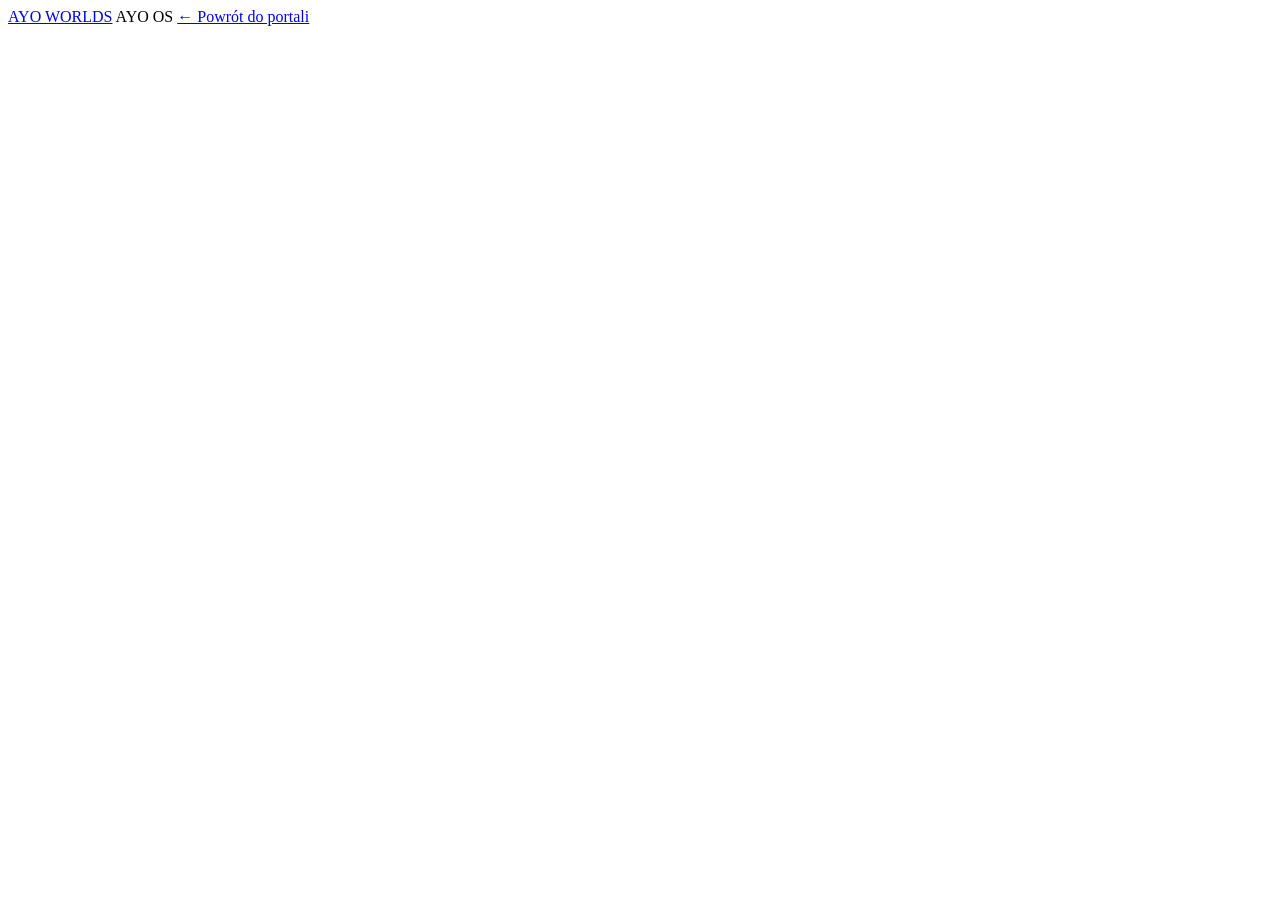
==== ayoos.html @ 92a096bf "Add empty AyoOS portal page" ====
<!DOCTYPE html>
<html lang="pl">
<head>
    <meta charset="UTF-8">
    <meta name="viewport" content="width=device-width, initial-scale=1.0">
    <meta name="description" content="AyoOS — świat systemu operacyjnego Ayo.">
    <meta name="theme-color" content="#000000">
    <title>AyoOS</title>
    <link rel="stylesheet" href="ayoos.css?v=20260824-0032">
</head>
<body>
    <nav class="os-topbar" aria-label="Nawigacja AyoOS">
        <div class="os-topbar-inner">
            <a class="os-brand" href="index.html">AYO WORLDS</a>
            <span class="os-divider" aria-hidden="true"></span>
            <span class="os-world-name">AYO OS</span>
            <a class="os-back" href="index.html">← Powrót do portali</a>
        </div>
    </nav>

    <main class="os-empty" aria-label="AyoOS"></main>
</body>
</html>
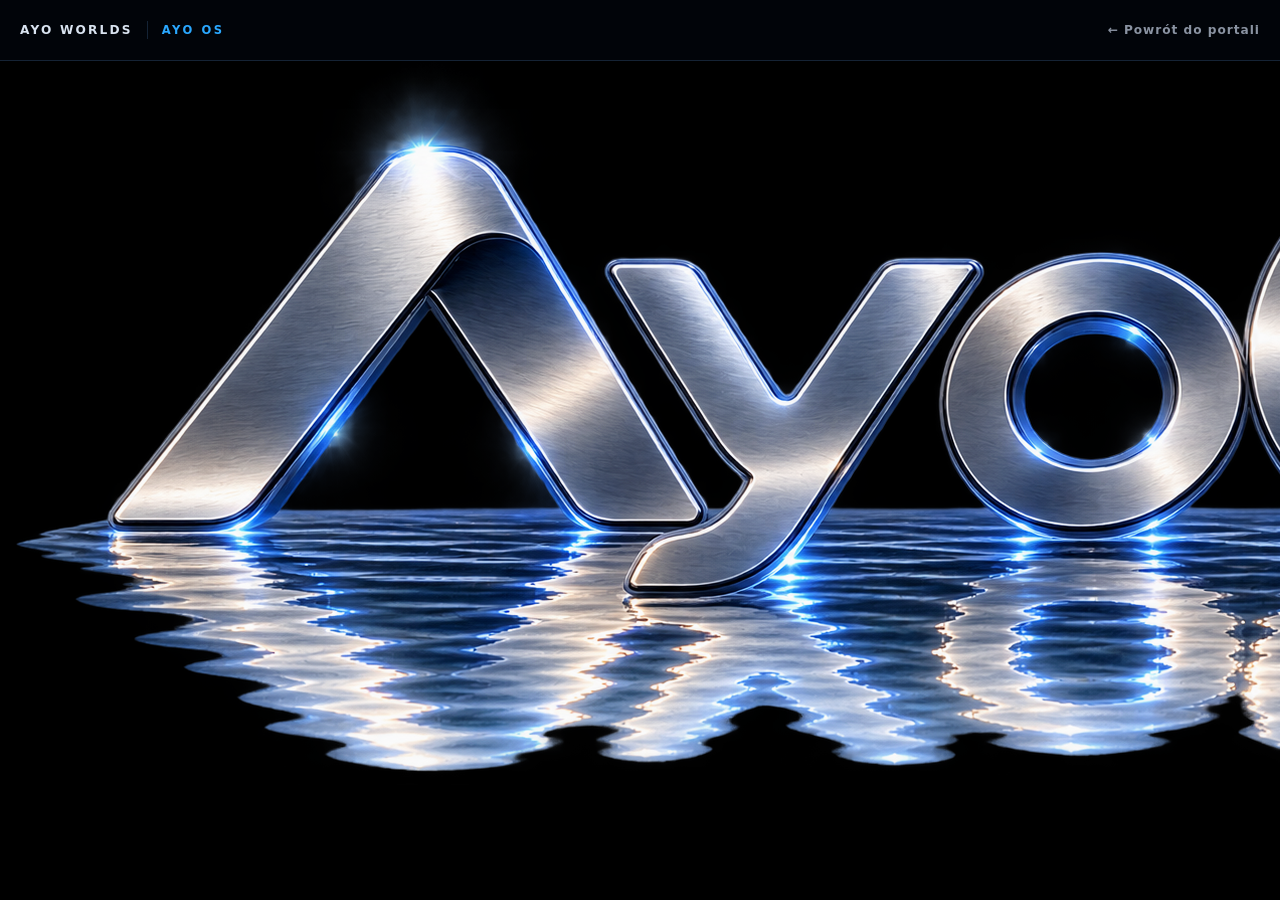
==== commit 0efab67c: "Show AyoOS logo on AyoOS page" ====
--- a/ayoos.html
+++ b/ayoos.html
@@ -6,7 +6,7 @@
     <meta name="description" content="AyoOS — świat systemu operacyjnego Ayo.">
     <meta name="theme-color" content="#000000">
     <title>AyoOS</title>
-    <link rel="stylesheet" href="ayoos.css?v=20260824-0032">
+    <link rel="stylesheet" href="ayoos.css?v=20260824-0134">
 </head>
 <body>
     <nav class="os-topbar" aria-label="Nawigacja AyoOS">
@@ -18,6 +18,8 @@
         </div>
     </nav>
 
-    <main class="os-empty" aria-label="AyoOS"></main>
+    <main class="os-empty" aria-label="AyoOS">
+        <img class="os-logo" src="assets/portals/AyoOSlogos1.png" alt="AyoOS">
+    </main>
 </body>
 </html>
--- a/ayoos.css
+++ b/ayoos.css
@@ -0,0 +1,112 @@
+* {
+    box-sizing: border-box;
+}
+
+:root {
+    color-scheme: dark;
+    --bg: #000;
+    --text: #e9eef7;
+    --muted: #8a93a2;
+    --blue: #2aa8ff;
+    --line: rgba(110, 175, 255, .18);
+}
+
+html,
+body {
+    margin: 0;
+    min-height: 100%;
+    background: var(--bg);
+}
+
+body {
+    min-height: 100vh;
+    overflow: hidden;
+    font-family: Inter, "Segoe UI", system-ui, -apple-system, sans-serif;
+    color: var(--text);
+    background: #000;
+}
+
+.os-topbar {
+    position: relative;
+    z-index: 10;
+    width: 100%;
+    border-bottom: 1px solid var(--line);
+    background: rgba(2, 5, 10, .94);
+    box-shadow: 0 10px 34px rgba(0,0,0,.38);
+    backdrop-filter: blur(16px);
+    -webkit-backdrop-filter: blur(16px);
+}
+
+.os-topbar-inner {
+    width: min(1600px, calc(100% - 40px));
+    min-height: 60px;
+    margin: 0 auto;
+    display: flex;
+    align-items: center;
+    gap: 14px;
+}
+
+.os-brand,
+.os-back {
+    color: #d9e3f0;
+    text-decoration: none;
+    font-size: .76rem;
+    font-weight: 800;
+    letter-spacing: .18em;
+    transition: color .2s ease, text-shadow .2s ease;
+}
+
+.os-brand:hover,
+.os-brand:focus-visible,
+.os-back:hover,
+.os-back:focus-visible {
+    color: #fff;
+    text-shadow: 0 0 14px rgba(42,168,255,.35);
+    outline: none;
+}
+
+.os-divider {
+    width: 1px;
+    height: 18px;
+    background: var(--line);
+}
+
+.os-world-name {
+    color: var(--blue);
+    font-size: .72rem;
+    font-weight: 800;
+    letter-spacing: .22em;
+}
+
+.os-back {
+    margin-left: auto;
+    color: var(--muted);
+    letter-spacing: .08em;
+    font-weight: 700;
+}
+
+.os-empty {
+    min-height: calc(100vh - 61px);
+    background: #000;
+}
+
+@media (max-width: 640px) {
+    .os-topbar-inner {
+        width: min(100% - 24px, 1600px);
+        min-height: 56px;
+    }
+
+    .os-divider,
+    .os-world-name {
+        display: none;
+    }
+
+    .os-brand,
+    .os-back {
+        font-size: .66rem;
+    }
+
+    .os-empty {
+        min-height: calc(100vh - 57px);
+    }
+}
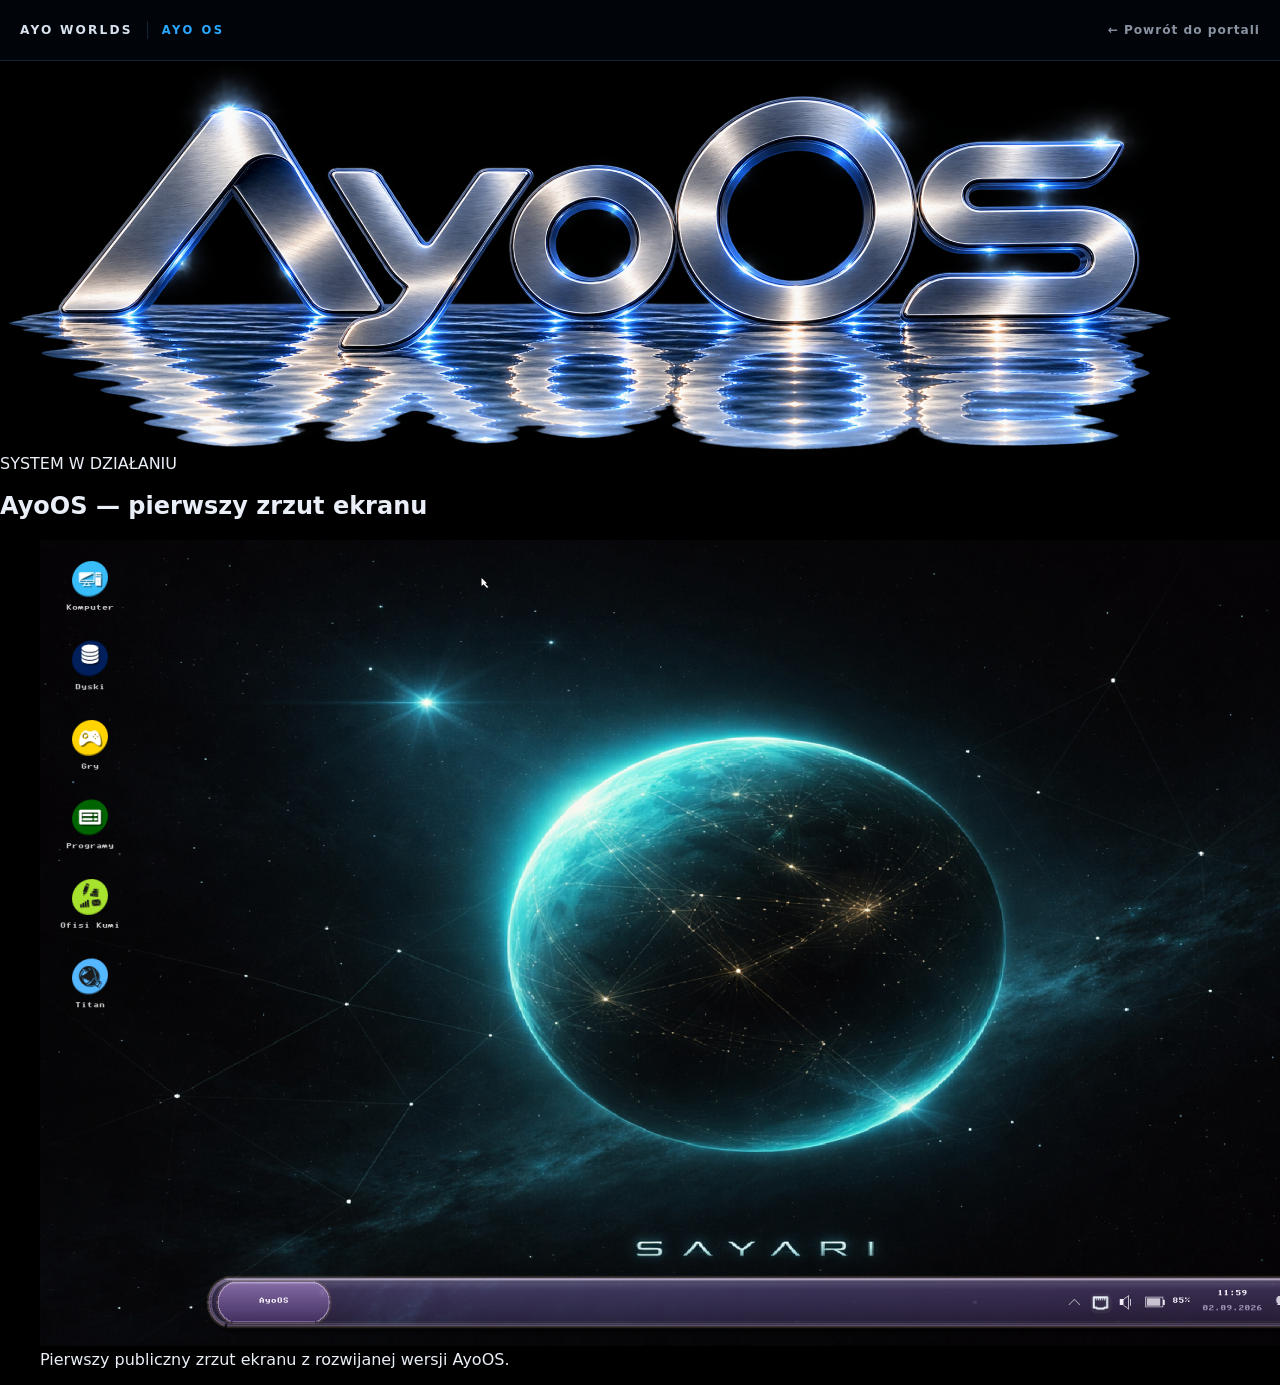
==== commit d180061b: "Add first AyoOS screenshot to Ayo Worlds" ====
--- a/ayoos.html
+++ b/ayoos.html
@@ -6,7 +6,7 @@
     <meta name="description" content="AyoOS — świat systemu operacyjnego Ayo.">
     <meta name="theme-color" content="#000000">
     <title>AyoOS</title>
-    <link rel="stylesheet" href="ayoos.css?v=20260824-0134">
+    <link rel="stylesheet" href="ayoos.css?v=20260902-1202">
 </head>
 <body>
     <nav class="os-topbar" aria-label="Nawigacja AyoOS">
@@ -18,8 +18,28 @@
         </div>
     </nav>
 
-    <main class="os-empty" aria-label="AyoOS">
-        <img class="os-logo" src="assets/portals/AyoOSlogos1.png" alt="AyoOS">
+    <main class="os-page" aria-label="AyoOS">
+        <section class="os-hero" aria-label="Logo AyoOS">
+            <img class="os-logo" src="assets/portals/AyoOSlogos1.png" alt="AyoOS">
+        </section>
+
+        <section class="os-screenshot-section" aria-labelledby="os-screenshot-title">
+            <div class="os-section-heading">
+                <span class="os-section-kicker">SYSTEM W DZIAŁANIU</span>
+                <h1 id="os-screenshot-title">AyoOS — pierwszy zrzut ekranu</h1>
+            </div>
+
+            <figure class="os-screenshot-frame">
+                <img
+                    class="os-screenshot"
+                    src="assets/portals/AyoOS_00.png"
+                    alt="Pierwszy zrzut ekranu systemu AyoOS"
+                    loading="lazy"
+                    decoding="async"
+                >
+                <figcaption>Pierwszy publiczny zrzut ekranu z rozwijanej wersji AyoOS.</figcaption>
+            </figure>
+        </section>
     </main>
 </body>
 </html>
--- a/ayoos.css
+++ b/ayoos.css
@@ -87,7 +87,19 @@
 
 .os-empty {
     min-height: calc(100vh - 61px);
+    padding: 4vh 4vw;
+    display: flex;
+    align-items: center;
+    justify-content: center;
     background: #000;
+}
+
+.os-logo {
+    display: block;
+    width: min(1320px, 92vw);
+    max-height: calc(100vh - 120px);
+    object-fit: contain;
+    object-position: center;
 }
 
 @media (max-width: 640px) {
@@ -108,5 +120,11 @@
 
     .os-empty {
         min-height: calc(100vh - 57px);
+        padding: 24px 14px;
+    }
+
+    .os-logo {
+        width: 96vw;
+        max-height: calc(100vh - 110px);
     }
 }
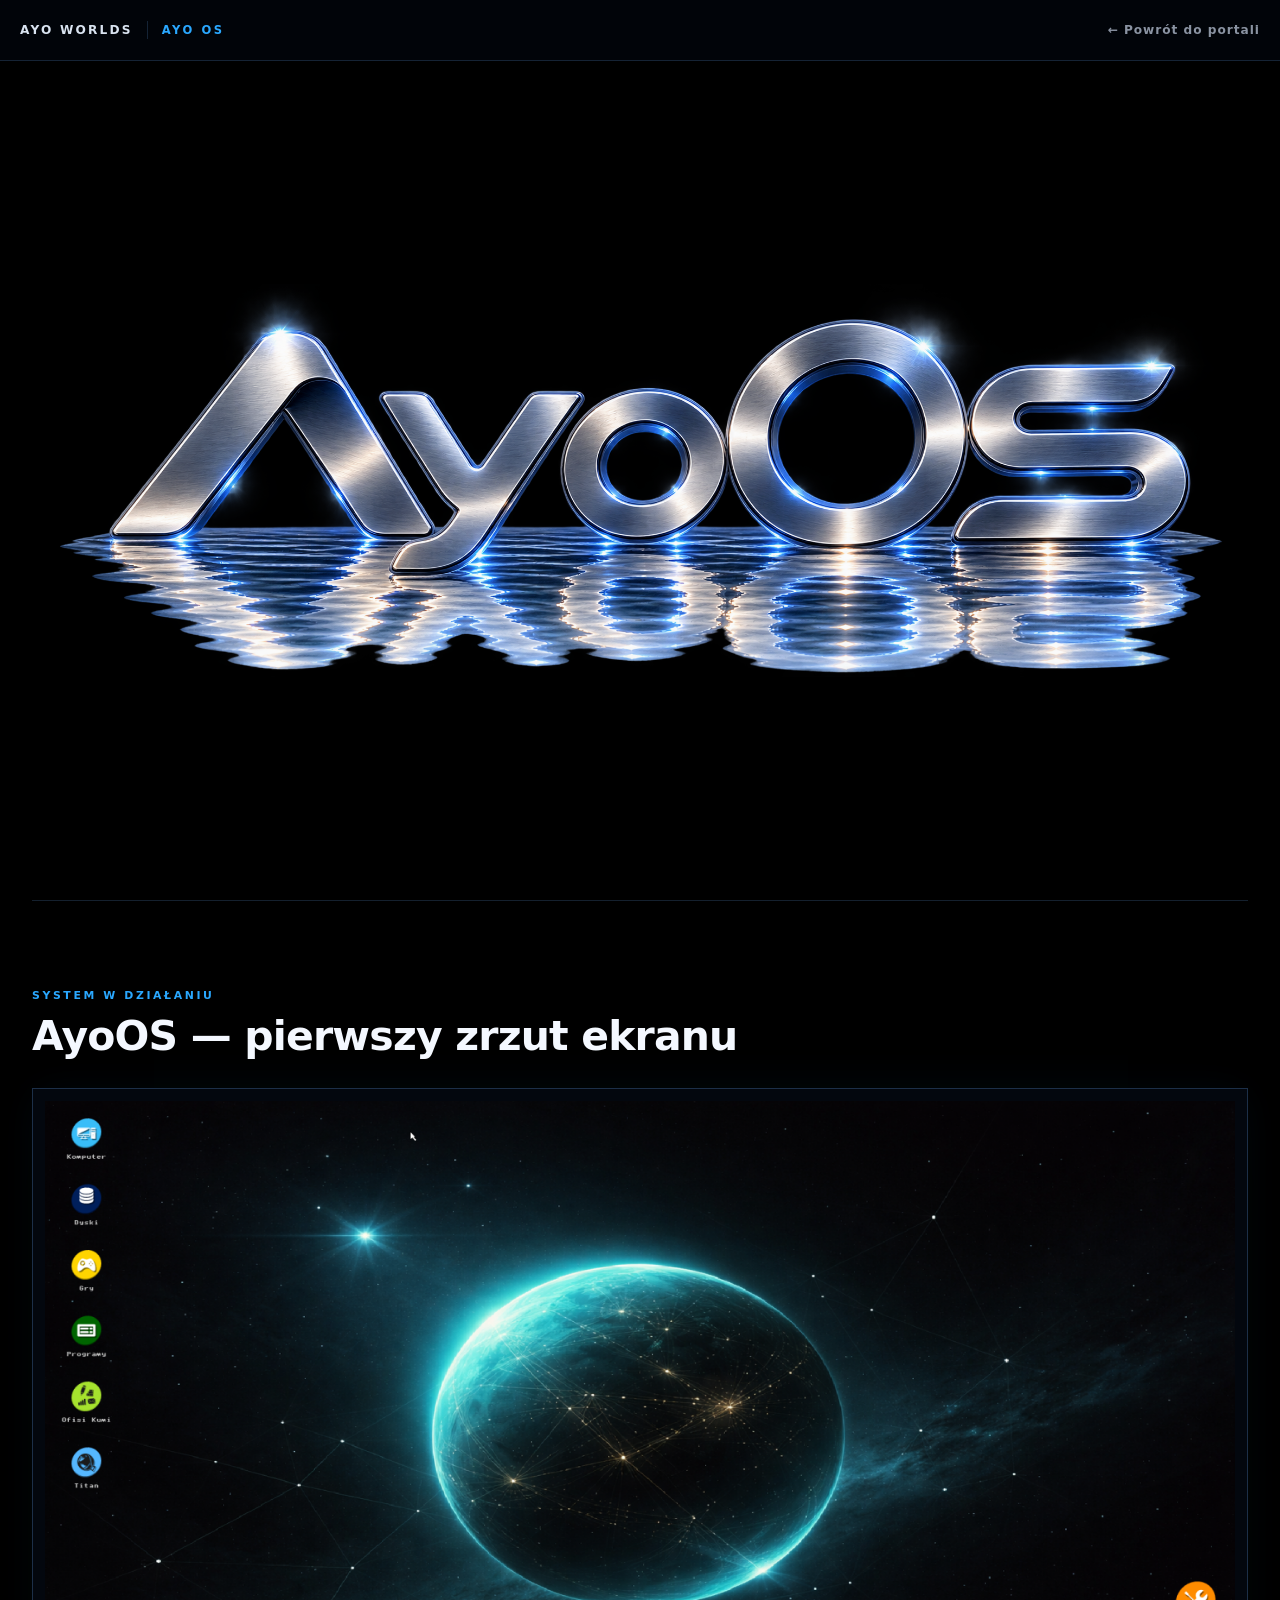
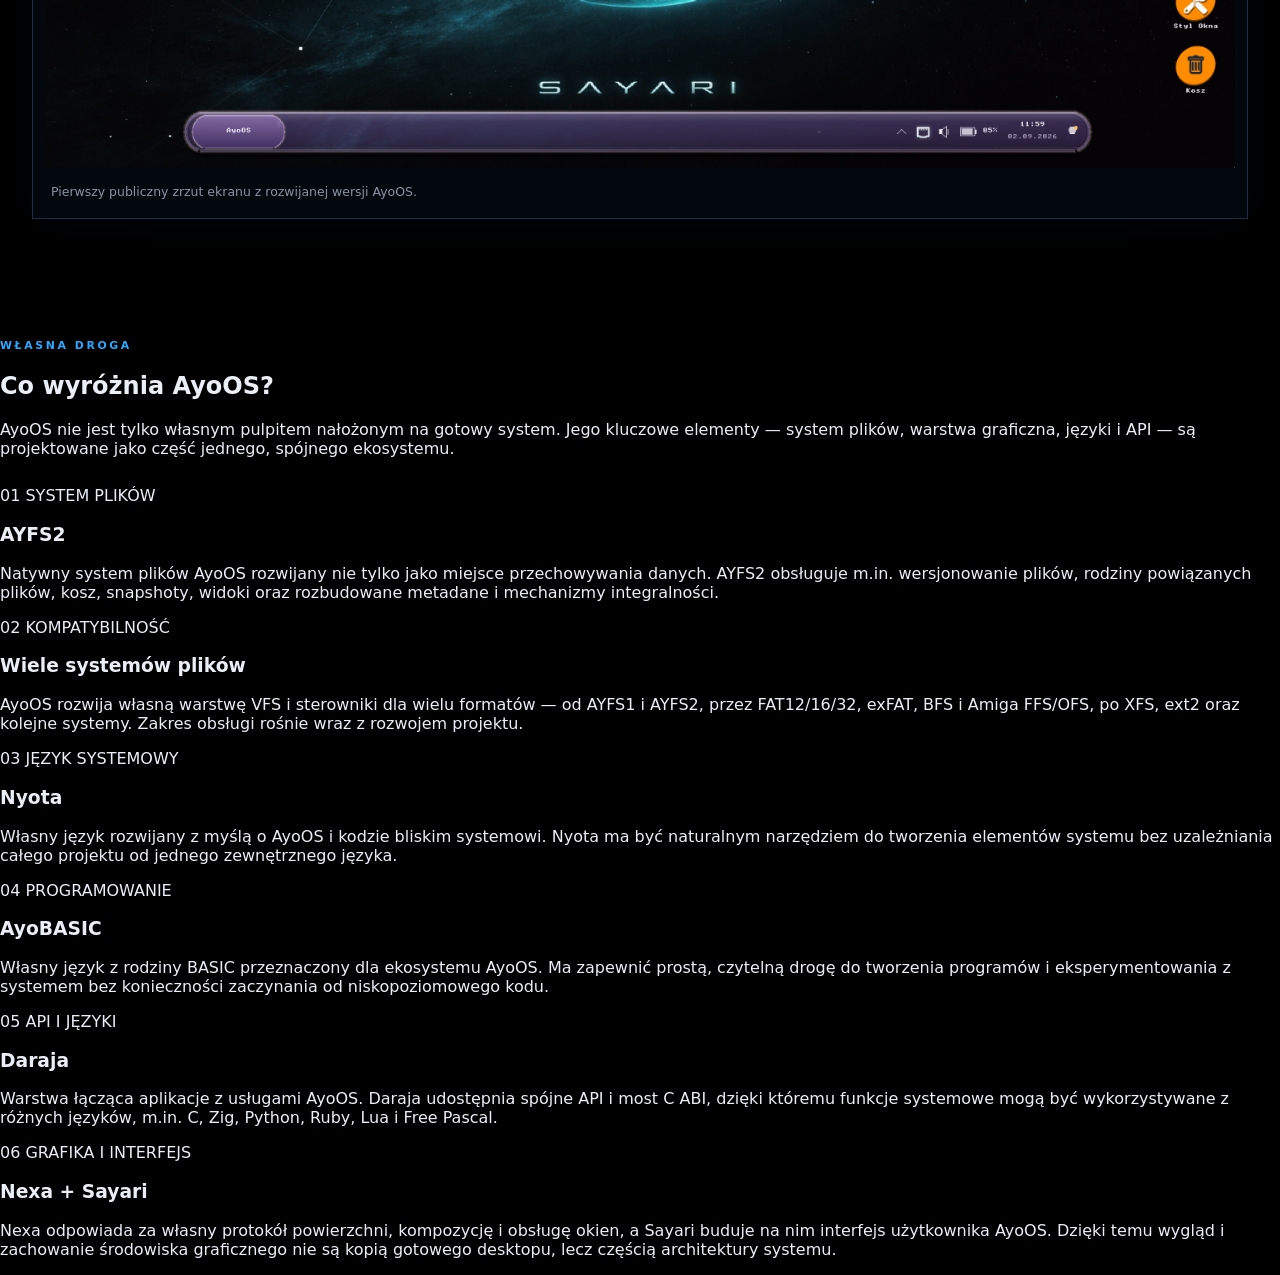
==== commit 4998ddb1: "Add what makes AyoOS unique section" ====
--- a/ayoos.html
+++ b/ayoos.html
@@ -6,7 +6,7 @@
     <meta name="description" content="AyoOS — świat systemu operacyjnego Ayo.">
     <meta name="theme-color" content="#000000">
     <title>AyoOS</title>
-    <link rel="stylesheet" href="ayoos.css?v=20260902-1202">
+    <link rel="stylesheet" href="ayoos.css?v=20260902-1215">
 </head>
 <body>
     <nav class="os-topbar" aria-label="Nawigacja AyoOS">
@@ -40,6 +40,86 @@
                 <figcaption>Pierwszy publiczny zrzut ekranu z rozwijanej wersji AyoOS.</figcaption>
             </figure>
         </section>
+
+        <section class="os-identity-section" aria-labelledby="os-identity-title">
+            <div class="os-section-heading os-identity-heading">
+                <span class="os-section-kicker">WŁASNA DROGA</span>
+                <h2 id="os-identity-title">Co wyróżnia AyoOS?</h2>
+                <p>
+                    AyoOS nie jest tylko własnym pulpitem nałożonym na gotowy system. Jego kluczowe elementy —
+                    system plików, warstwa graficzna, języki i API — są projektowane jako część jednego,
+                    spójnego ekosystemu.
+                </p>
+            </div>
+
+            <div class="os-feature-grid">
+                <article class="os-feature-card os-feature-card-wide">
+                    <span class="os-feature-index">01</span>
+                    <span class="os-feature-tag">SYSTEM PLIKÓW</span>
+                    <h3>AYFS2</h3>
+                    <p>
+                        Natywny system plików AyoOS rozwijany nie tylko jako miejsce przechowywania danych.
+                        AYFS2 obsługuje m.in. wersjonowanie plików, rodziny powiązanych plików, kosz,
+                        snapshoty, widoki oraz rozbudowane metadane i mechanizmy integralności.
+                    </p>
+                </article>
+
+                <article class="os-feature-card">
+                    <span class="os-feature-index">02</span>
+                    <span class="os-feature-tag">KOMPATYBILNOŚĆ</span>
+                    <h3>Wiele systemów plików</h3>
+                    <p>
+                        AyoOS rozwija własną warstwę VFS i sterowniki dla wielu formatów — od AYFS1 i AYFS2,
+                        przez FAT12/16/32, exFAT, BFS i Amiga FFS/OFS, po XFS, ext2 oraz kolejne systemy.
+                        Zakres obsługi rośnie wraz z rozwojem projektu.
+                    </p>
+                </article>
+
+                <article class="os-feature-card">
+                    <span class="os-feature-index">03</span>
+                    <span class="os-feature-tag">JĘZYK SYSTEMOWY</span>
+                    <h3>Nyota</h3>
+                    <p>
+                        Własny język rozwijany z myślą o AyoOS i kodzie bliskim systemowi. Nyota ma być
+                        naturalnym narzędziem do tworzenia elementów systemu bez uzależniania całego projektu
+                        od jednego zewnętrznego języka.
+                    </p>
+                </article>
+
+                <article class="os-feature-card">
+                    <span class="os-feature-index">04</span>
+                    <span class="os-feature-tag">PROGRAMOWANIE</span>
+                    <h3>AyoBASIC</h3>
+                    <p>
+                        Własny język z rodziny BASIC przeznaczony dla ekosystemu AyoOS. Ma zapewnić prostą,
+                        czytelną drogę do tworzenia programów i eksperymentowania z systemem bez konieczności
+                        zaczynania od niskopoziomowego kodu.
+                    </p>
+                </article>
+
+                <article class="os-feature-card">
+                    <span class="os-feature-index">05</span>
+                    <span class="os-feature-tag">API I JĘZYKI</span>
+                    <h3>Daraja</h3>
+                    <p>
+                        Warstwa łącząca aplikacje z usługami AyoOS. Daraja udostępnia spójne API i most C ABI,
+                        dzięki któremu funkcje systemowe mogą być wykorzystywane z różnych języków, m.in. C,
+                        Zig, Python, Ruby, Lua i Free Pascal.
+                    </p>
+                </article>
+
+                <article class="os-feature-card os-feature-card-wide">
+                    <span class="os-feature-index">06</span>
+                    <span class="os-feature-tag">GRAFIKA I INTERFEJS</span>
+                    <h3>Nexa + Sayari</h3>
+                    <p>
+                        Nexa odpowiada za własny protokół powierzchni, kompozycję i obsługę okien, a Sayari
+                        buduje na nim interfejs użytkownika AyoOS. Dzięki temu wygląd i zachowanie środowiska
+                        graficznego nie są kopią gotowego desktopu, lecz częścią architektury systemu.
+                    </p>
+                </article>
+            </div>
+        </section>
     </main>
 </body>
 </html>
--- a/ayoos.css
+++ b/ayoos.css
@@ -18,16 +18,21 @@
     background: var(--bg);
 }
 
+html {
+    scroll-behavior: smooth;
+}
+
 body {
     min-height: 100vh;
-    overflow: hidden;
+    overflow-x: hidden;
     font-family: Inter, "Segoe UI", system-ui, -apple-system, sans-serif;
     color: var(--text);
     background: #000;
 }
 
 .os-topbar {
-    position: relative;
+    position: sticky;
+    top: 0;
     z-index: 10;
     width: 100%;
     border-bottom: 1px solid var(--line);
@@ -85,13 +90,16 @@
     font-weight: 700;
 }
 
-.os-empty {
+.os-page {
+    background: #000;
+}
+
+.os-hero {
     min-height: calc(100vh - 61px);
     padding: 4vh 4vw;
     display: flex;
     align-items: center;
     justify-content: center;
-    background: #000;
 }
 
 .os-logo {
@@ -102,6 +110,56 @@
     object-position: center;
 }
 
+.os-screenshot-section {
+    width: min(1600px, calc(100% - 64px));
+    margin: 0 auto;
+    padding: 88px 0 120px;
+    border-top: 1px solid var(--line);
+}
+
+.os-section-heading {
+    margin-bottom: 28px;
+}
+
+.os-section-kicker {
+    display: block;
+    margin-bottom: 10px;
+    color: var(--blue);
+    font-size: .68rem;
+    font-weight: 800;
+    letter-spacing: .24em;
+}
+
+.os-section-heading h1 {
+    margin: 0;
+    color: #f4f8ff;
+    font-size: clamp(1.65rem, 3.2vw, 3rem);
+    font-weight: 700;
+    letter-spacing: -.02em;
+}
+
+.os-screenshot-frame {
+    margin: 0;
+    padding: 12px;
+    border: 1px solid rgba(110, 175, 255, .24);
+    background: rgba(4, 9, 16, .88);
+    box-shadow: 0 28px 80px rgba(0, 0, 0, .48), 0 0 44px rgba(42, 168, 255, .05);
+}
+
+.os-screenshot {
+    display: block;
+    width: 100%;
+    height: auto;
+    background: #05070a;
+}
+
+.os-screenshot-frame figcaption {
+    padding: 14px 6px 4px;
+    color: var(--muted);
+    font-size: .78rem;
+    line-height: 1.6;
+}
+
 @media (max-width: 640px) {
     .os-topbar-inner {
         width: min(100% - 24px, 1600px);
@@ -118,7 +176,7 @@
         font-size: .66rem;
     }
 
-    .os-empty {
+    .os-hero {
         min-height: calc(100vh - 57px);
         padding: 24px 14px;
     }
@@ -127,4 +185,17 @@
         width: 96vw;
         max-height: calc(100vh - 110px);
     }
-}
+
+    .os-screenshot-section {
+        width: min(100% - 28px, 1600px);
+        padding: 56px 0 72px;
+    }
+
+    .os-section-heading {
+        text-align: center;
+    }
+
+    .os-screenshot-frame {
+        padding: 7px;
+    }
+}
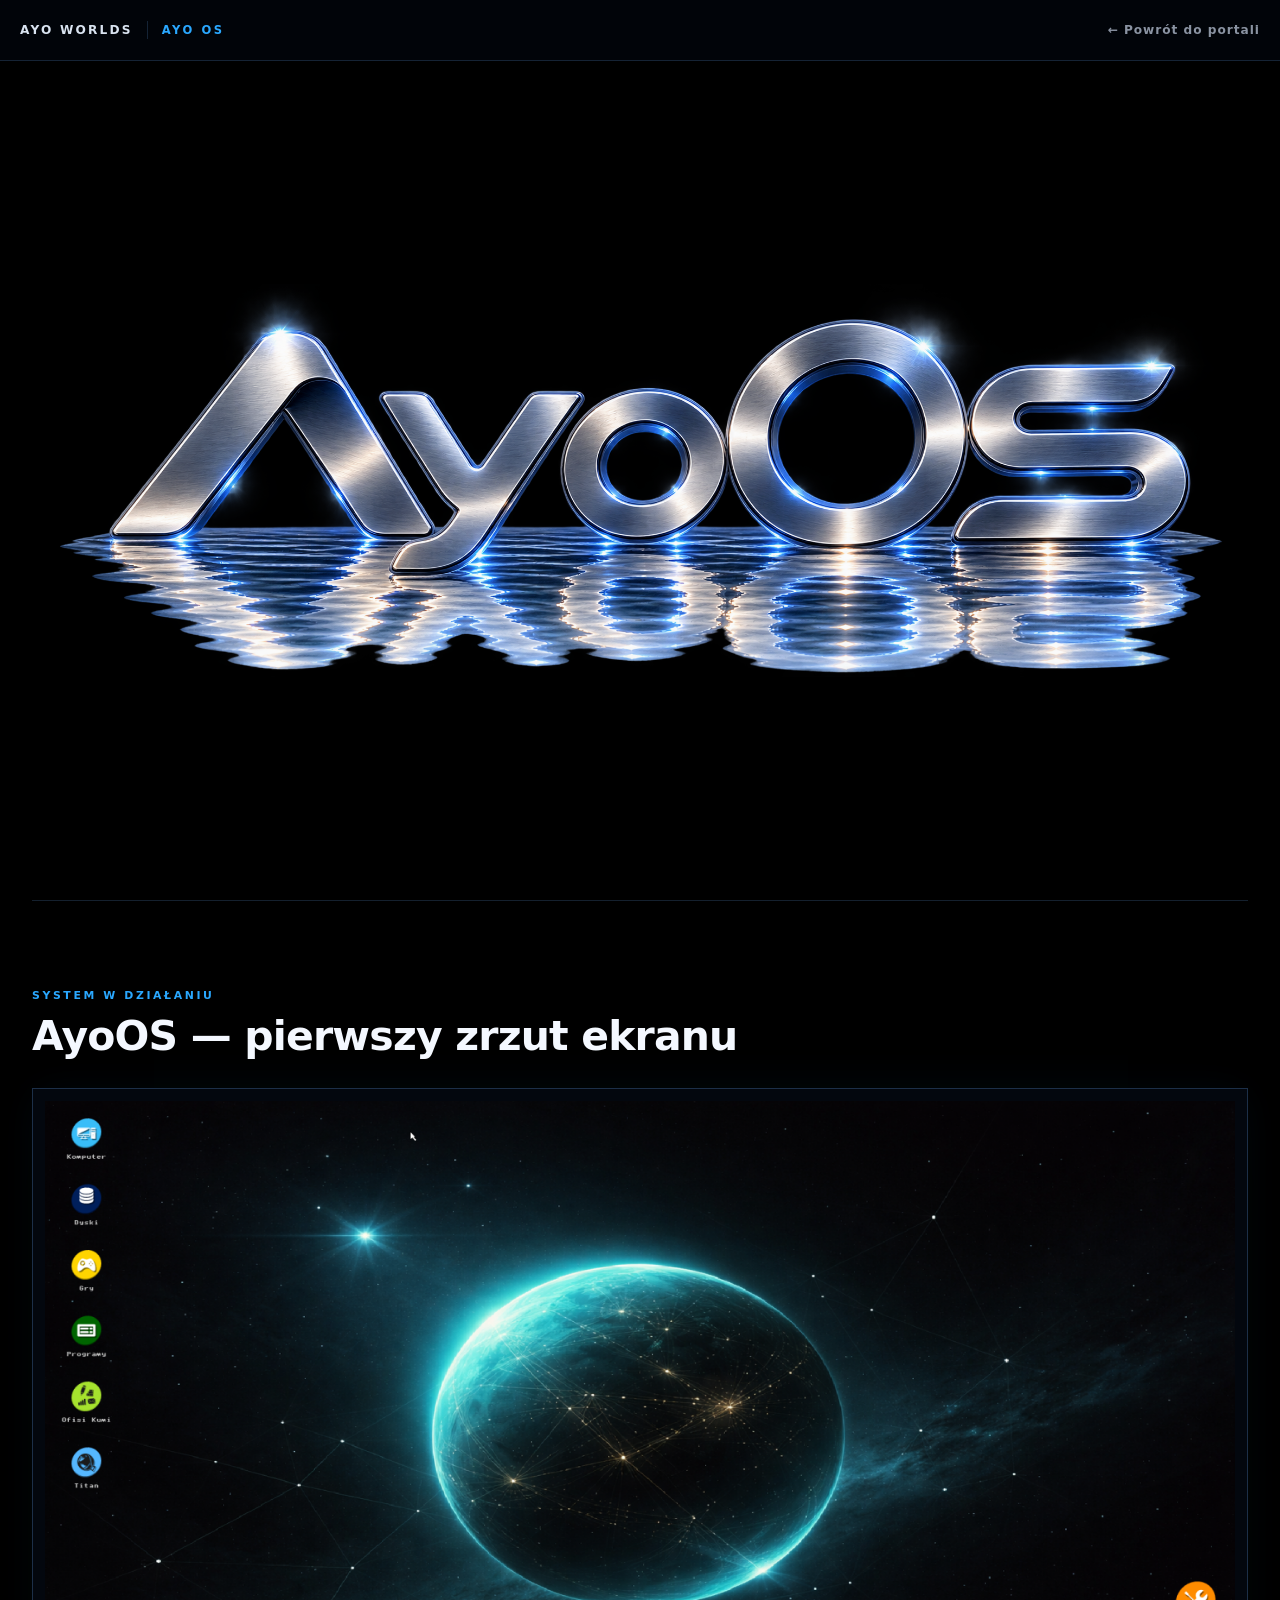
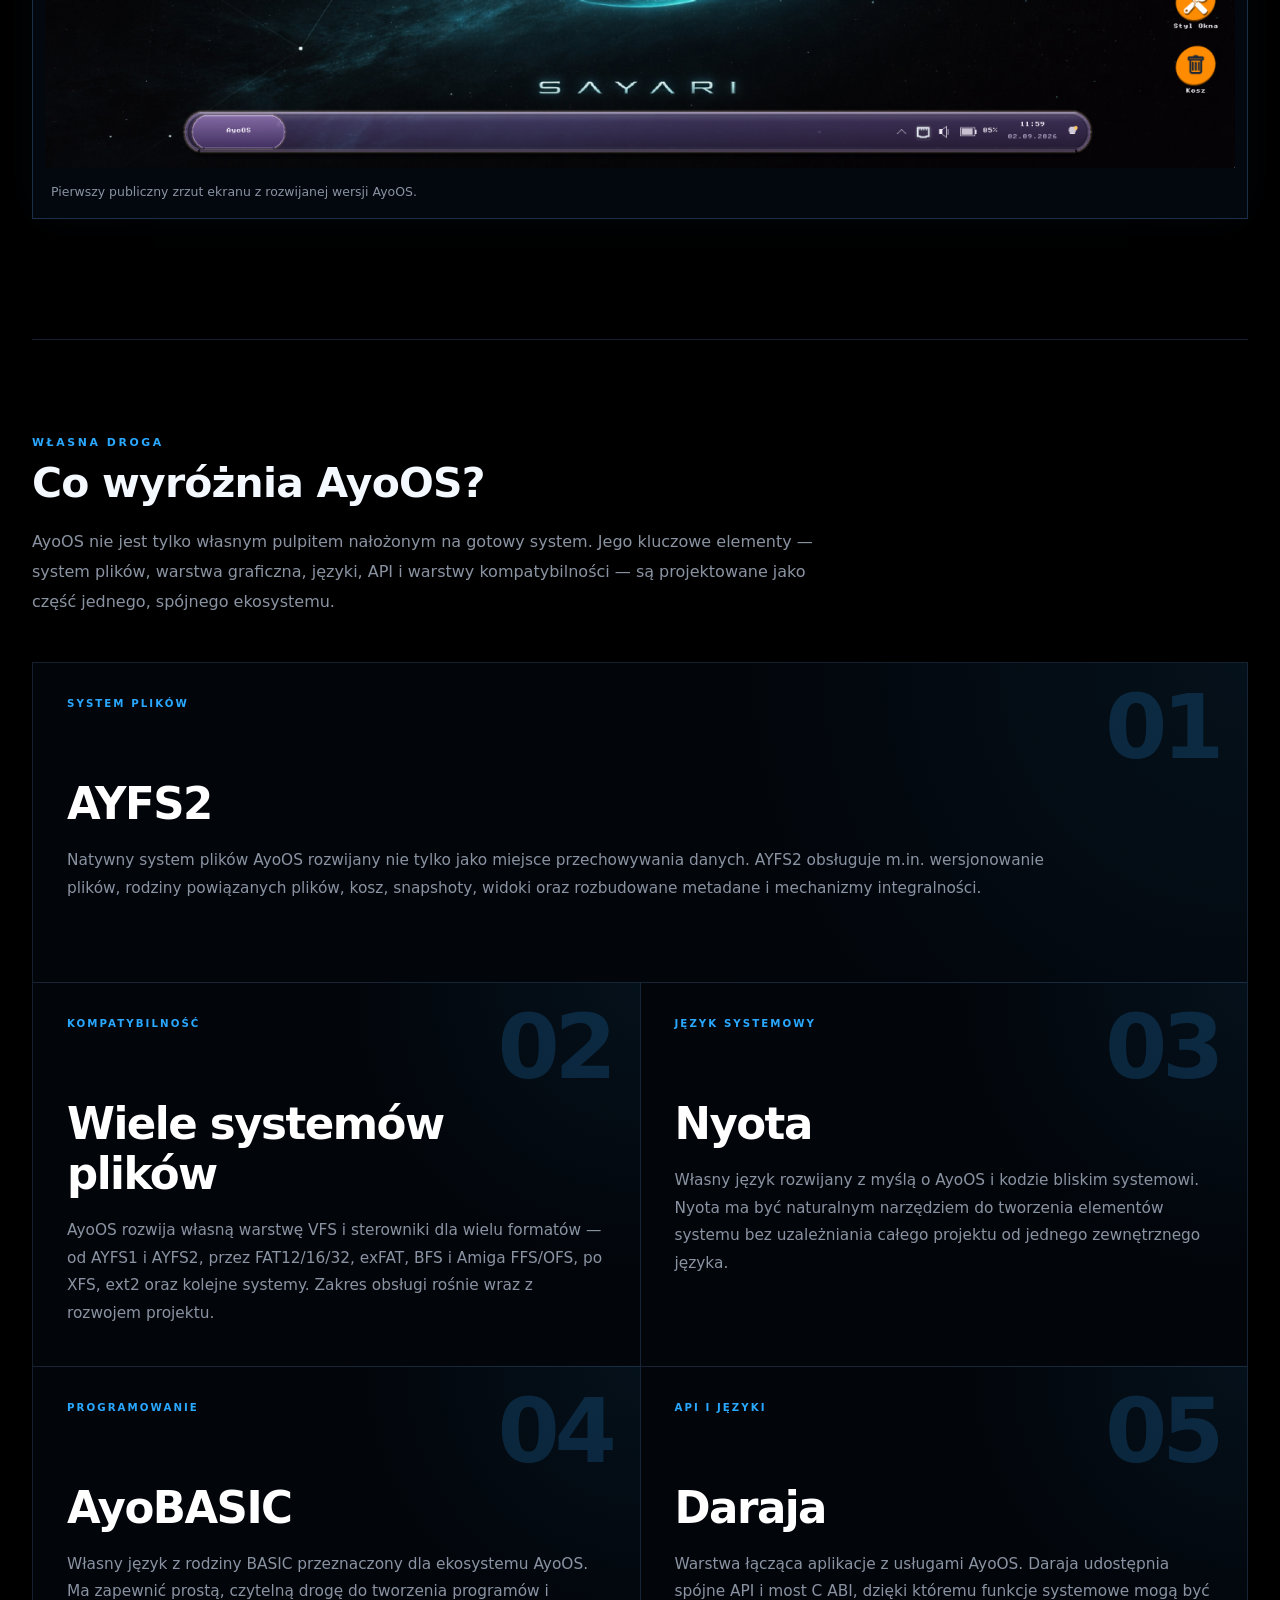
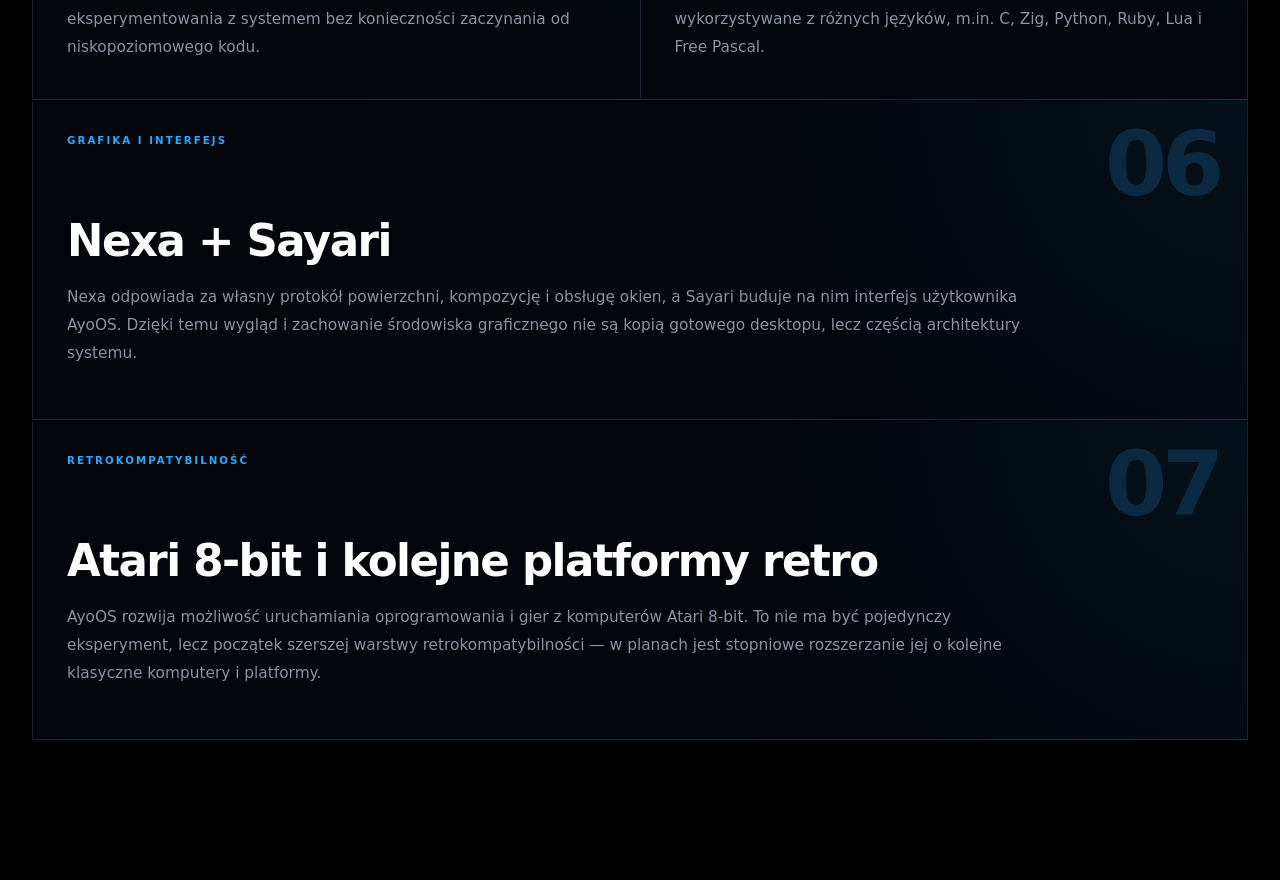
==== commit a1e551b1: "Add Atari and retro compatibility to AyoOS features" ====
--- a/ayoos.html
+++ b/ayoos.html
@@ -6,7 +6,7 @@
     <meta name="description" content="AyoOS — świat systemu operacyjnego Ayo.">
     <meta name="theme-color" content="#000000">
     <title>AyoOS</title>
-    <link rel="stylesheet" href="ayoos.css?v=20260902-1215">
+    <link rel="stylesheet" href="ayoos.css?v=20260902-1222">
 </head>
 <body>
     <nav class="os-topbar" aria-label="Nawigacja AyoOS">
@@ -47,8 +47,8 @@
                 <h2 id="os-identity-title">Co wyróżnia AyoOS?</h2>
                 <p>
                     AyoOS nie jest tylko własnym pulpitem nałożonym na gotowy system. Jego kluczowe elementy —
-                    system plików, warstwa graficzna, języki i API — są projektowane jako część jednego,
-                    spójnego ekosystemu.
+                    system plików, warstwa graficzna, języki, API i warstwy kompatybilności — są projektowane
+                    jako część jednego, spójnego ekosystemu.
                 </p>
             </div>
 
@@ -118,6 +118,17 @@
                         graficznego nie są kopią gotowego desktopu, lecz częścią architektury systemu.
                     </p>
                 </article>
+
+                <article class="os-feature-card os-feature-card-wide">
+                    <span class="os-feature-index">07</span>
+                    <span class="os-feature-tag">RETROKOMPATYBILNOŚĆ</span>
+                    <h3>Atari 8-bit i kolejne platformy retro</h3>
+                    <p>
+                        AyoOS rozwija możliwość uruchamiania oprogramowania i gier z komputerów Atari 8-bit.
+                        To nie ma być pojedynczy eksperyment, lecz początek szerszej warstwy retrokompatybilności —
+                        w planach jest stopniowe rozszerzanie jej o kolejne klasyczne komputery i platformy.
+                    </p>
+                </article>
             </div>
         </section>
     </main>
--- a/ayoos.css
+++ b/ayoos.css
@@ -110,11 +110,15 @@
     object-position: center;
 }
 
-.os-screenshot-section {
+.os-screenshot-section,
+.os-identity-section {
     width: min(1600px, calc(100% - 64px));
     margin: 0 auto;
+    border-top: 1px solid var(--line);
+}
+
+.os-screenshot-section {
     padding: 88px 0 120px;
-    border-top: 1px solid var(--line);
 }
 
 .os-section-heading {
@@ -130,7 +134,8 @@
     letter-spacing: .24em;
 }
 
-.os-section-heading h1 {
+.os-section-heading h1,
+.os-section-heading h2 {
     margin: 0;
     color: #f4f8ff;
     font-size: clamp(1.65rem, 3.2vw, 3rem);
@@ -160,7 +165,93 @@
     line-height: 1.6;
 }
 
-@media (max-width: 640px) {
+.os-identity-section {
+    padding: 96px 0 140px;
+}
+
+.os-identity-heading {
+    max-width: 900px;
+    margin-bottom: 46px;
+}
+
+.os-identity-heading p {
+    max-width: 820px;
+    margin: 20px 0 0;
+    color: var(--muted);
+    font-size: 1rem;
+    line-height: 1.85;
+}
+
+.os-feature-grid {
+    display: grid;
+    grid-template-columns: repeat(2, minmax(0, 1fr));
+    border-top: 1px solid var(--line);
+    border-left: 1px solid var(--line);
+}
+
+.os-feature-card {
+    position: relative;
+    min-height: 320px;
+    padding: 34px 34px 38px;
+    overflow: hidden;
+    border-right: 1px solid var(--line);
+    border-bottom: 1px solid var(--line);
+    background:
+        radial-gradient(circle at 100% 0%, rgba(42,168,255,.07), transparent 42%),
+        rgba(3, 7, 13, .78);
+}
+
+.os-feature-card-wide {
+    grid-column: span 2;
+}
+
+.os-feature-index {
+    position: absolute;
+    top: 24px;
+    right: 28px;
+    color: rgba(42,168,255,.18);
+    font-size: clamp(3.6rem, 7vw, 6rem);
+    font-weight: 800;
+    line-height: .9;
+    letter-spacing: -.06em;
+    pointer-events: none;
+}
+
+.os-feature-tag {
+    position: relative;
+    z-index: 1;
+    display: block;
+    color: var(--blue);
+    font-size: .64rem;
+    font-weight: 800;
+    letter-spacing: .2em;
+}
+
+.os-feature-card h3 {
+    position: relative;
+    z-index: 1;
+    margin: 70px 0 18px;
+    color: #fff;
+    font-size: clamp(1.8rem, 3.4vw, 3.1rem);
+    font-weight: 700;
+    letter-spacing: -.035em;
+}
+
+.os-feature-card p {
+    position: relative;
+    z-index: 1;
+    max-width: 760px;
+    margin: 0;
+    color: var(--muted);
+    font-size: .96rem;
+    line-height: 1.8;
+}
+
+.os-feature-card-wide p {
+    max-width: 980px;
+}
+
+@media (max-width: 760px) {
     .os-topbar-inner {
         width: min(100% - 24px, 1600px);
         min-height: 56px;
@@ -186,16 +277,49 @@
         max-height: calc(100vh - 110px);
     }
 
+    .os-screenshot-section,
+    .os-identity-section {
+        width: min(100% - 28px, 1600px);
+    }
+
     .os-screenshot-section {
-        width: min(100% - 28px, 1600px);
         padding: 56px 0 72px;
+    }
+
+    .os-identity-section {
+        padding: 64px 0 82px;
     }
 
     .os-section-heading {
         text-align: center;
     }
 
+    .os-identity-heading {
+        margin-left: auto;
+        margin-right: auto;
+    }
+
+    .os-identity-heading p {
+        margin-left: auto;
+        margin-right: auto;
+    }
+
     .os-screenshot-frame {
         padding: 7px;
     }
-}
+
+    .os-feature-grid {
+        grid-template-columns: 1fr;
+    }
+
+    .os-feature-card,
+    .os-feature-card-wide {
+        grid-column: auto;
+        min-height: 280px;
+        padding: 28px 24px 32px;
+    }
+
+    .os-feature-card h3 {
+        margin-top: 64px;
+    }
+}
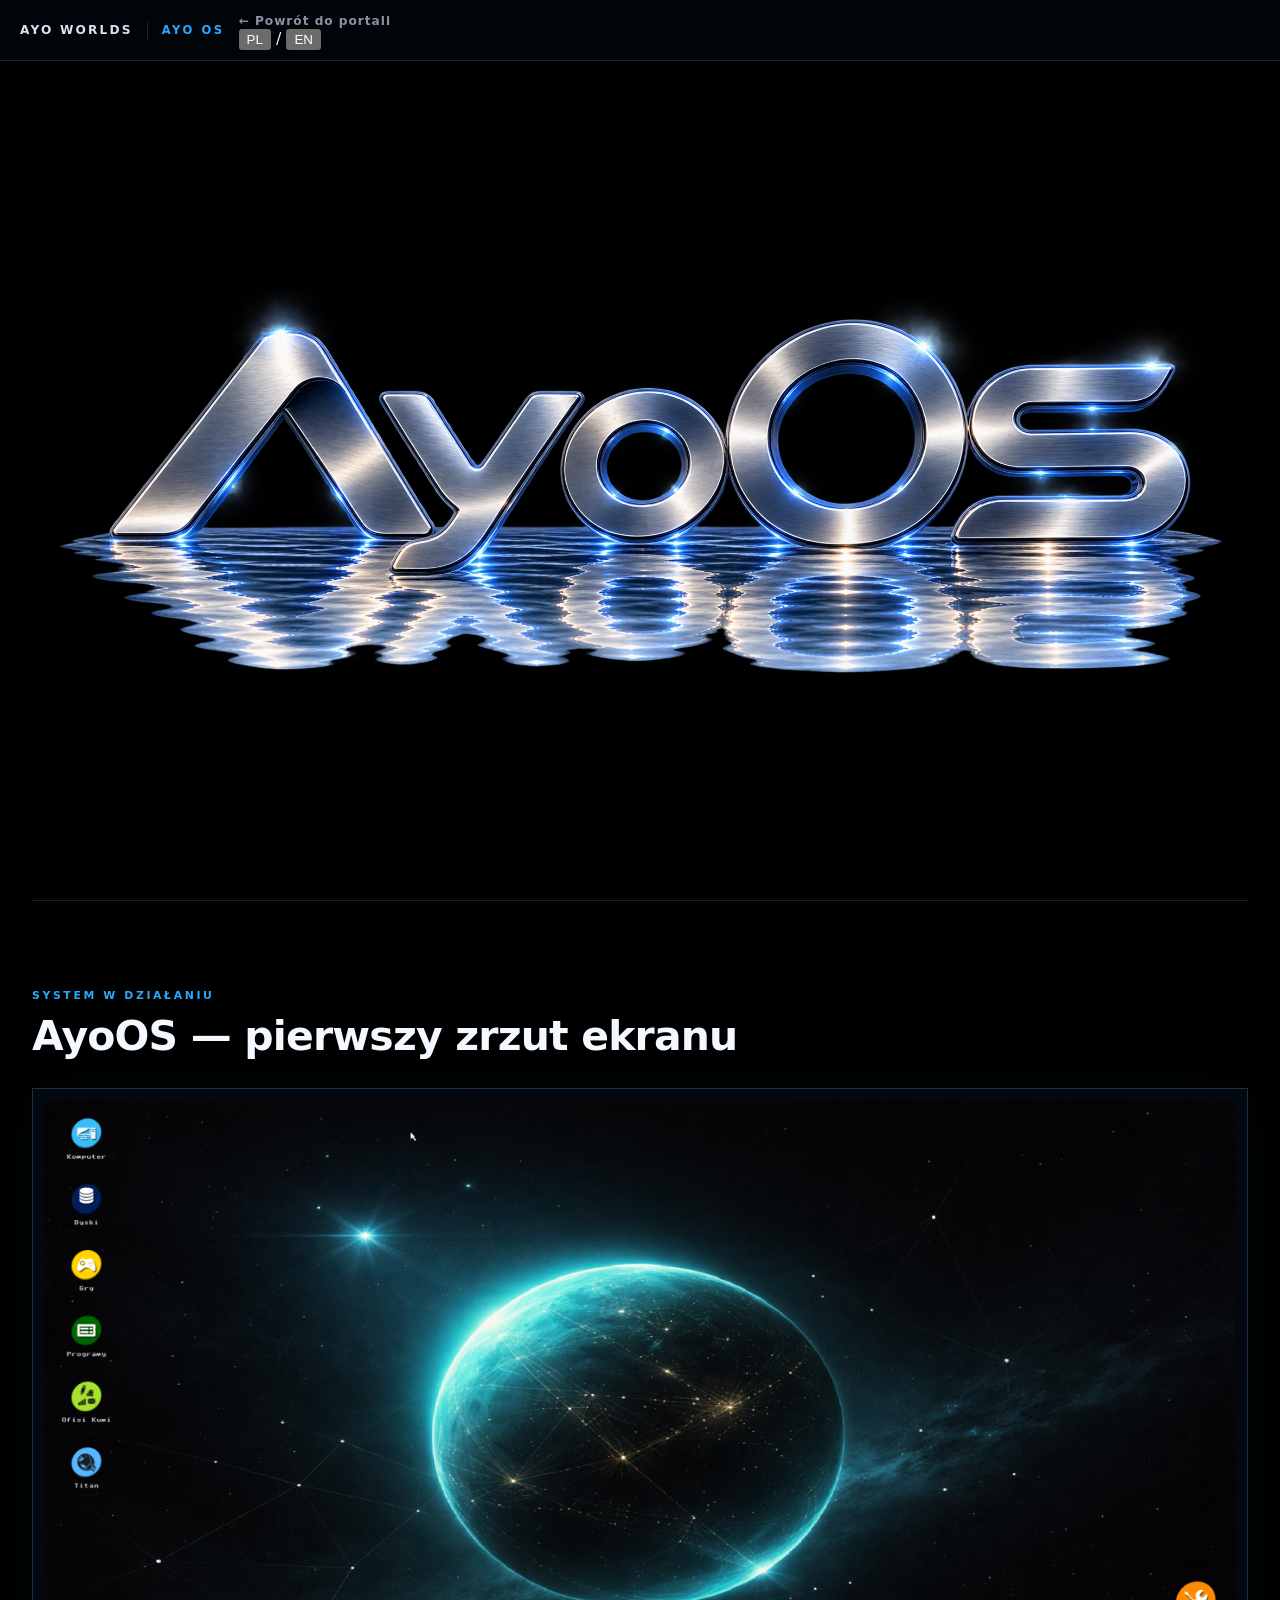
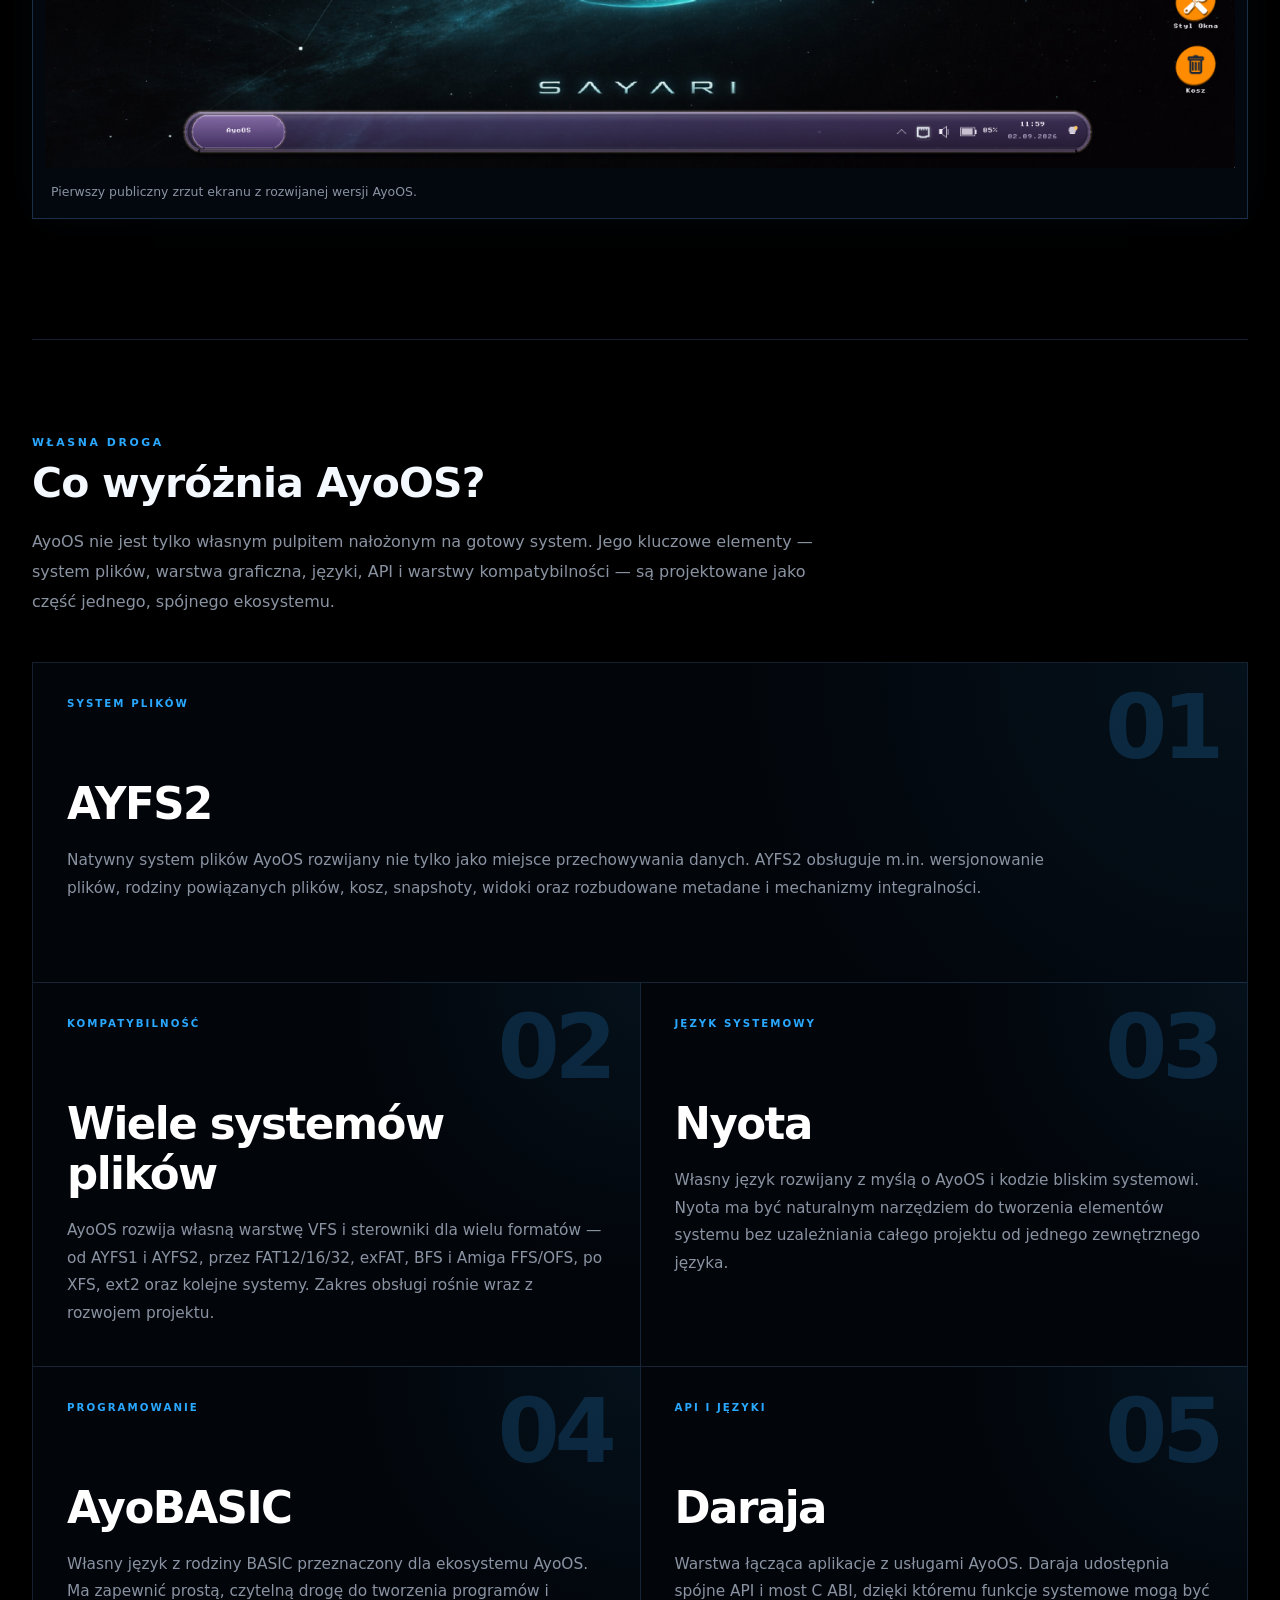
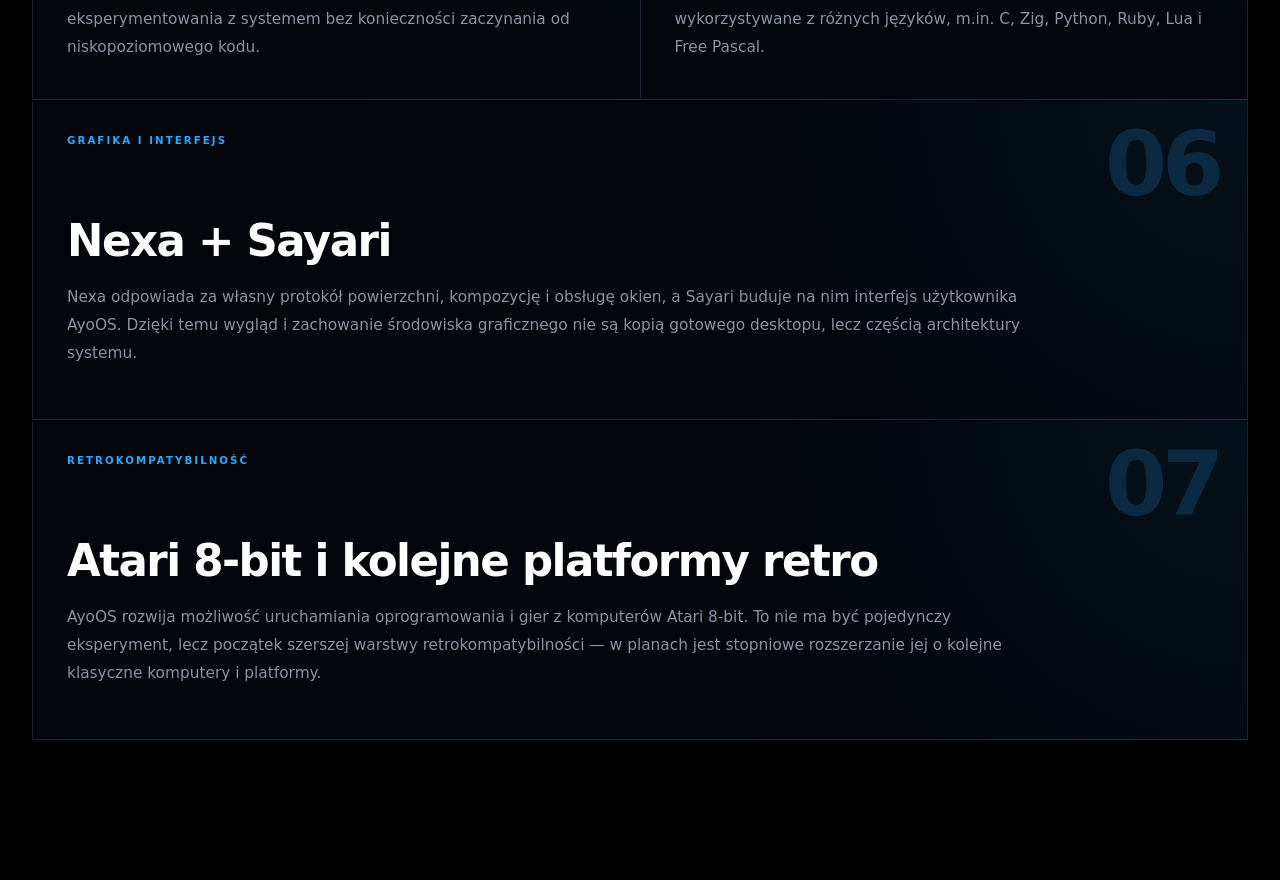
==== commit 37171d29: "Add full PL EN language switching to AyoOS page" ====
--- a/ayoos.html
+++ b/ayoos.html
@@ -6,15 +6,23 @@
     <meta name="description" content="AyoOS — świat systemu operacyjnego Ayo.">
     <meta name="theme-color" content="#000000">
     <title>AyoOS</title>
-    <link rel="stylesheet" href="ayoos.css?v=20260902-1222">
+    <link rel="stylesheet" href="ayoos.css?v=20260902-1235">
 </head>
 <body>
-    <nav class="os-topbar" aria-label="Nawigacja AyoOS">
+    <nav class="os-topbar" aria-label="Nawigacja AyoOS" data-i18n-aria="navAria">
         <div class="os-topbar-inner">
             <a class="os-brand" href="index.html">AYO WORLDS</a>
             <span class="os-divider" aria-hidden="true"></span>
             <span class="os-world-name">AYO OS</span>
-            <a class="os-back" href="index.html">← Powrót do portali</a>
+
+            <div class="os-topbar-actions">
+                <a class="os-back" href="index.html" data-i18n="back">← Powrót do portali</a>
+                <div class="os-language-switch" role="group" aria-label="Wybór języka" data-i18n-aria="languageAria">
+                    <button type="button" class="language-button is-active" data-lang="pl" aria-pressed="true">PL</button>
+                    <span aria-hidden="true">/</span>
+                    <button type="button" class="language-button" data-lang="en" aria-pressed="false">EN</button>
+                </div>
+            </div>
         </div>
     </nav>
 
@@ -25,8 +33,8 @@
 
         <section class="os-screenshot-section" aria-labelledby="os-screenshot-title">
             <div class="os-section-heading">
-                <span class="os-section-kicker">SYSTEM W DZIAŁANIU</span>
-                <h1 id="os-screenshot-title">AyoOS — pierwszy zrzut ekranu</h1>
+                <span class="os-section-kicker" data-i18n="screenshotKicker">SYSTEM W DZIAŁANIU</span>
+                <h1 id="os-screenshot-title" data-i18n="screenshotTitle">AyoOS — pierwszy zrzut ekranu</h1>
             </div>
 
             <figure class="os-screenshot-frame">
@@ -34,103 +42,90 @@
                     class="os-screenshot"
                     src="assets/portals/AyoOS_00.png"
                     alt="Pierwszy zrzut ekranu systemu AyoOS"
+                    data-i18n-alt="screenshotAlt"
                     loading="lazy"
                     decoding="async"
                 >
-                <figcaption>Pierwszy publiczny zrzut ekranu z rozwijanej wersji AyoOS.</figcaption>
+                <figcaption data-i18n="screenshotCaption">Pierwszy publiczny zrzut ekranu z rozwijanej wersji AyoOS.</figcaption>
             </figure>
         </section>
 
         <section class="os-identity-section" aria-labelledby="os-identity-title">
             <div class="os-section-heading os-identity-heading">
-                <span class="os-section-kicker">WŁASNA DROGA</span>
-                <h2 id="os-identity-title">Co wyróżnia AyoOS?</h2>
-                <p>
-                    AyoOS nie jest tylko własnym pulpitem nałożonym na gotowy system. Jego kluczowe elementy —
-                    system plików, warstwa graficzna, języki, API i warstwy kompatybilności — są projektowane
-                    jako część jednego, spójnego ekosystemu.
+                <span class="os-section-kicker" data-i18n="identityKicker">WŁASNA DROGA</span>
+                <h2 id="os-identity-title" data-i18n="identityTitle">Co wyróżnia AyoOS?</h2>
+                <p data-i18n="identityLead">
+                    AyoOS nie jest tylko własnym pulpitem nałożonym na gotowy system. Jego kluczowe elementy — system plików, warstwa graficzna, języki, API i warstwy kompatybilności — są projektowane jako część jednego, spójnego ekosystemu.
                 </p>
             </div>
 
             <div class="os-feature-grid">
                 <article class="os-feature-card os-feature-card-wide">
                     <span class="os-feature-index">01</span>
-                    <span class="os-feature-tag">SYSTEM PLIKÓW</span>
+                    <span class="os-feature-tag" data-i18n="ayfsTag">SYSTEM PLIKÓW</span>
                     <h3>AYFS2</h3>
-                    <p>
-                        Natywny system plików AyoOS rozwijany nie tylko jako miejsce przechowywania danych.
-                        AYFS2 obsługuje m.in. wersjonowanie plików, rodziny powiązanych plików, kosz,
-                        snapshoty, widoki oraz rozbudowane metadane i mechanizmy integralności.
+                    <p data-i18n="ayfsText">
+                        Natywny system plików AyoOS rozwijany nie tylko jako miejsce przechowywania danych. AYFS2 obsługuje m.in. wersjonowanie plików, rodziny powiązanych plików, kosz, snapshoty, widoki oraz rozbudowane metadane i mechanizmy integralności.
                     </p>
                 </article>
 
                 <article class="os-feature-card">
                     <span class="os-feature-index">02</span>
-                    <span class="os-feature-tag">KOMPATYBILNOŚĆ</span>
-                    <h3>Wiele systemów plików</h3>
-                    <p>
-                        AyoOS rozwija własną warstwę VFS i sterowniki dla wielu formatów — od AYFS1 i AYFS2,
-                        przez FAT12/16/32, exFAT, BFS i Amiga FFS/OFS, po XFS, ext2 oraz kolejne systemy.
-                        Zakres obsługi rośnie wraz z rozwojem projektu.
+                    <span class="os-feature-tag" data-i18n="fsTag">KOMPATYBILNOŚĆ</span>
+                    <h3 data-i18n="fsTitle">Wiele systemów plików</h3>
+                    <p data-i18n="fsText">
+                        AyoOS rozwija własną warstwę VFS i sterowniki dla wielu formatów — od AYFS1 i AYFS2, przez FAT12/16/32, exFAT, BFS i Amiga FFS/OFS, po XFS, ext2 oraz kolejne systemy. Zakres obsługi rośnie wraz z rozwojem projektu.
                     </p>
                 </article>
 
                 <article class="os-feature-card">
                     <span class="os-feature-index">03</span>
-                    <span class="os-feature-tag">JĘZYK SYSTEMOWY</span>
+                    <span class="os-feature-tag" data-i18n="nyotaTag">JĘZYK SYSTEMOWY</span>
                     <h3>Nyota</h3>
-                    <p>
-                        Własny język rozwijany z myślą o AyoOS i kodzie bliskim systemowi. Nyota ma być
-                        naturalnym narzędziem do tworzenia elementów systemu bez uzależniania całego projektu
-                        od jednego zewnętrznego języka.
+                    <p data-i18n="nyotaText">
+                        Własny język rozwijany z myślą o AyoOS i kodzie bliskim systemowi. Nyota ma być naturalnym narzędziem do tworzenia elementów systemu bez uzależniania całego projektu od jednego zewnętrznego języka.
                     </p>
                 </article>
 
                 <article class="os-feature-card">
                     <span class="os-feature-index">04</span>
-                    <span class="os-feature-tag">PROGRAMOWANIE</span>
+                    <span class="os-feature-tag" data-i18n="basicTag">PROGRAMOWANIE</span>
                     <h3>AyoBASIC</h3>
-                    <p>
-                        Własny język z rodziny BASIC przeznaczony dla ekosystemu AyoOS. Ma zapewnić prostą,
-                        czytelną drogę do tworzenia programów i eksperymentowania z systemem bez konieczności
-                        zaczynania od niskopoziomowego kodu.
+                    <p data-i18n="basicText">
+                        Własny język z rodziny BASIC przeznaczony dla ekosystemu AyoOS. Ma zapewnić prostą, czytelną drogę do tworzenia programów i eksperymentowania z systemem bez konieczności zaczynania od niskopoziomowego kodu.
                     </p>
                 </article>
 
                 <article class="os-feature-card">
                     <span class="os-feature-index">05</span>
-                    <span class="os-feature-tag">API I JĘZYKI</span>
+                    <span class="os-feature-tag" data-i18n="darajaTag">API I JĘZYKI</span>
                     <h3>Daraja</h3>
-                    <p>
-                        Warstwa łącząca aplikacje z usługami AyoOS. Daraja udostępnia spójne API i most C ABI,
-                        dzięki któremu funkcje systemowe mogą być wykorzystywane z różnych języków, m.in. C,
-                        Zig, Python, Ruby, Lua i Free Pascal.
+                    <p data-i18n="darajaText">
+                        Warstwa łącząca aplikacje z usługami AyoOS. Daraja udostępnia spójne API i most C ABI, dzięki któremu funkcje systemowe mogą być wykorzystywane z różnych języków, m.in. C, Zig, Python, Ruby, Lua i Free Pascal.
                     </p>
                 </article>
 
                 <article class="os-feature-card os-feature-card-wide">
                     <span class="os-feature-index">06</span>
-                    <span class="os-feature-tag">GRAFIKA I INTERFEJS</span>
+                    <span class="os-feature-tag" data-i18n="guiTag">GRAFIKA I INTERFEJS</span>
                     <h3>Nexa + Sayari</h3>
-                    <p>
-                        Nexa odpowiada za własny protokół powierzchni, kompozycję i obsługę okien, a Sayari
-                        buduje na nim interfejs użytkownika AyoOS. Dzięki temu wygląd i zachowanie środowiska
-                        graficznego nie są kopią gotowego desktopu, lecz częścią architektury systemu.
+                    <p data-i18n="guiText">
+                        Nexa odpowiada za własny protokół powierzchni, kompozycję i obsługę okien, a Sayari buduje na nim interfejs użytkownika AyoOS. Dzięki temu wygląd i zachowanie środowiska graficznego nie są kopią gotowego desktopu, lecz częścią architektury systemu.
                     </p>
                 </article>
 
                 <article class="os-feature-card os-feature-card-wide">
                     <span class="os-feature-index">07</span>
-                    <span class="os-feature-tag">RETROKOMPATYBILNOŚĆ</span>
-                    <h3>Atari 8-bit i kolejne platformy retro</h3>
-                    <p>
-                        AyoOS rozwija możliwość uruchamiania oprogramowania i gier z komputerów Atari 8-bit.
-                        To nie ma być pojedynczy eksperyment, lecz początek szerszej warstwy retrokompatybilności —
-                        w planach jest stopniowe rozszerzanie jej o kolejne klasyczne komputery i platformy.
+                    <span class="os-feature-tag" data-i18n="retroTag">RETROKOMPATYBILNOŚĆ</span>
+                    <h3 data-i18n="retroTitle">Atari 8-bit i kolejne platformy retro</h3>
+                    <p data-i18n="retroText">
+                        AyoOS rozwija możliwość uruchamiania oprogramowania i gier z komputerów Atari 8-bit. To nie ma być pojedynczy eksperyment, lecz początek szerszej warstwy retrokompatybilności — w planach jest stopniowe rozszerzanie jej o kolejne klasyczne komputery i platformy.
                     </p>
                 </article>
             </div>
         </section>
     </main>
+
+    <script src="ayoos-i18n.js?v=20260902-1235"></script>
 </body>
 </html>
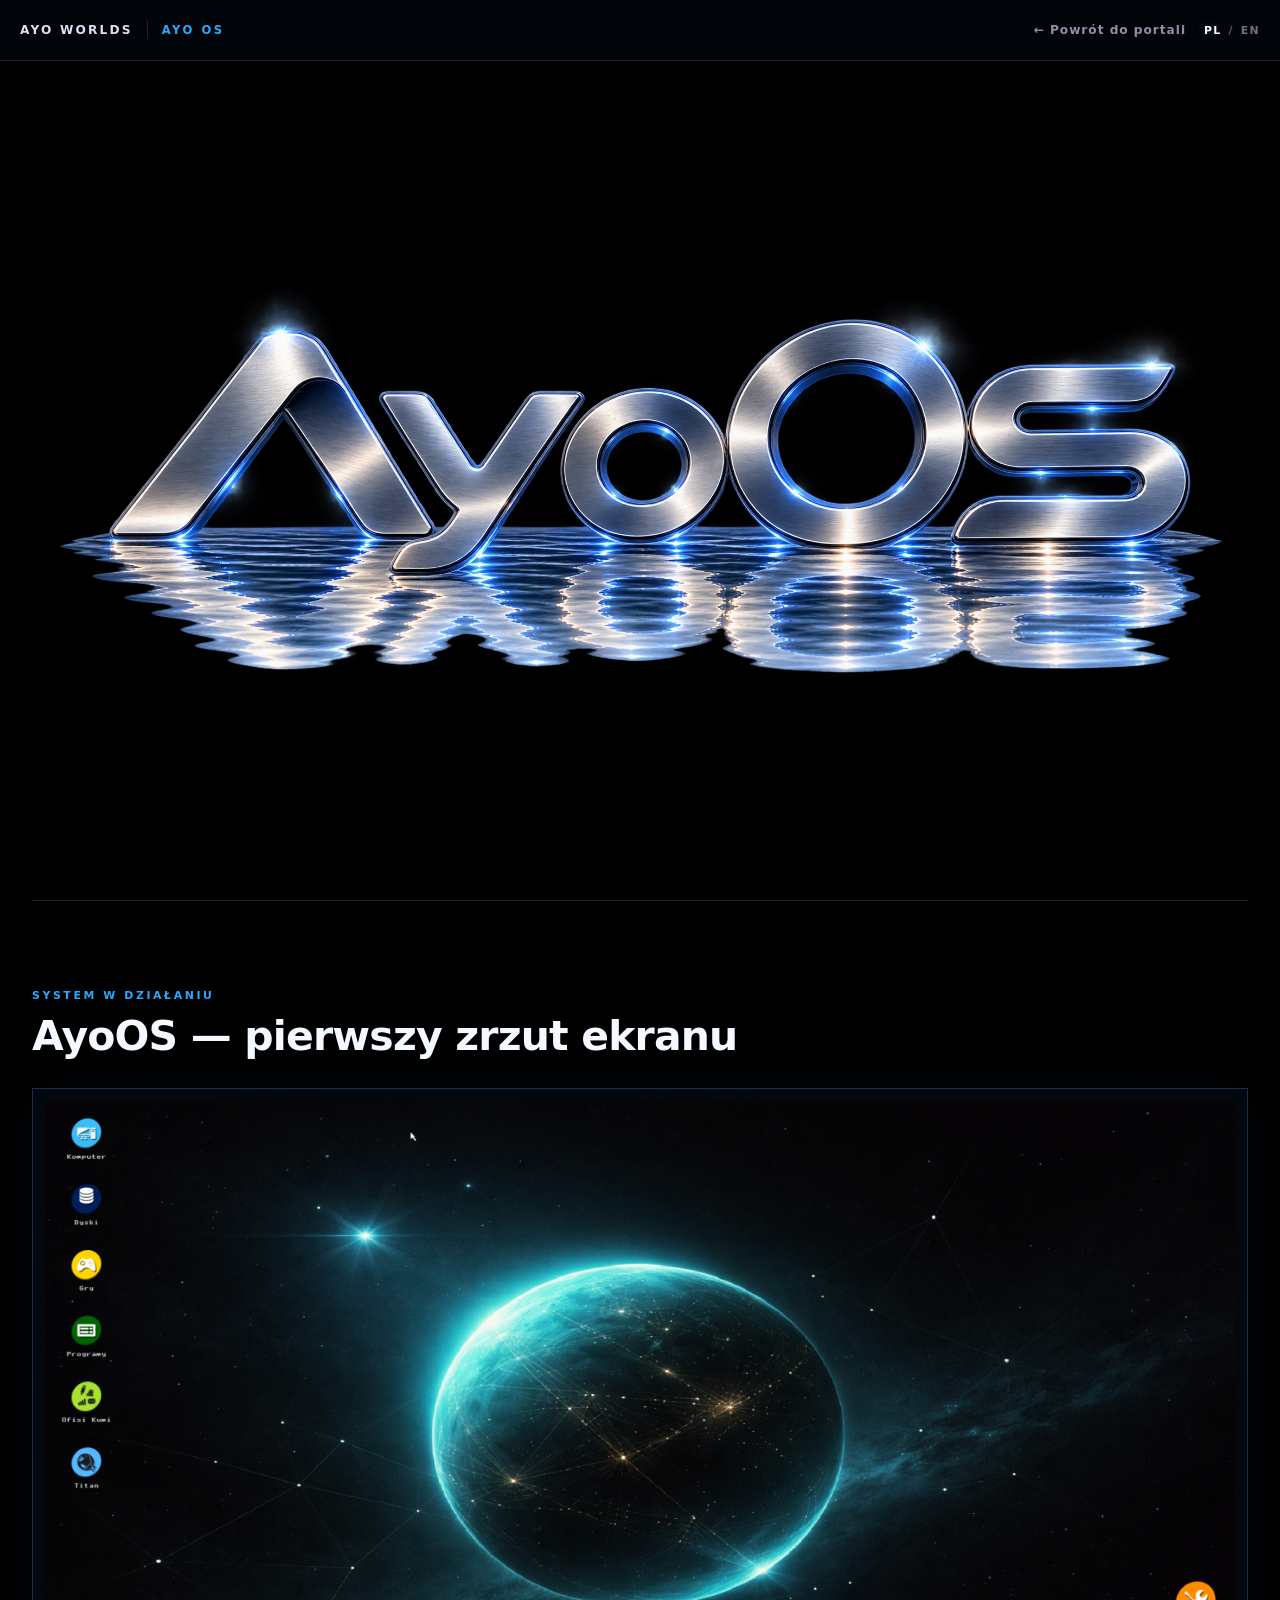
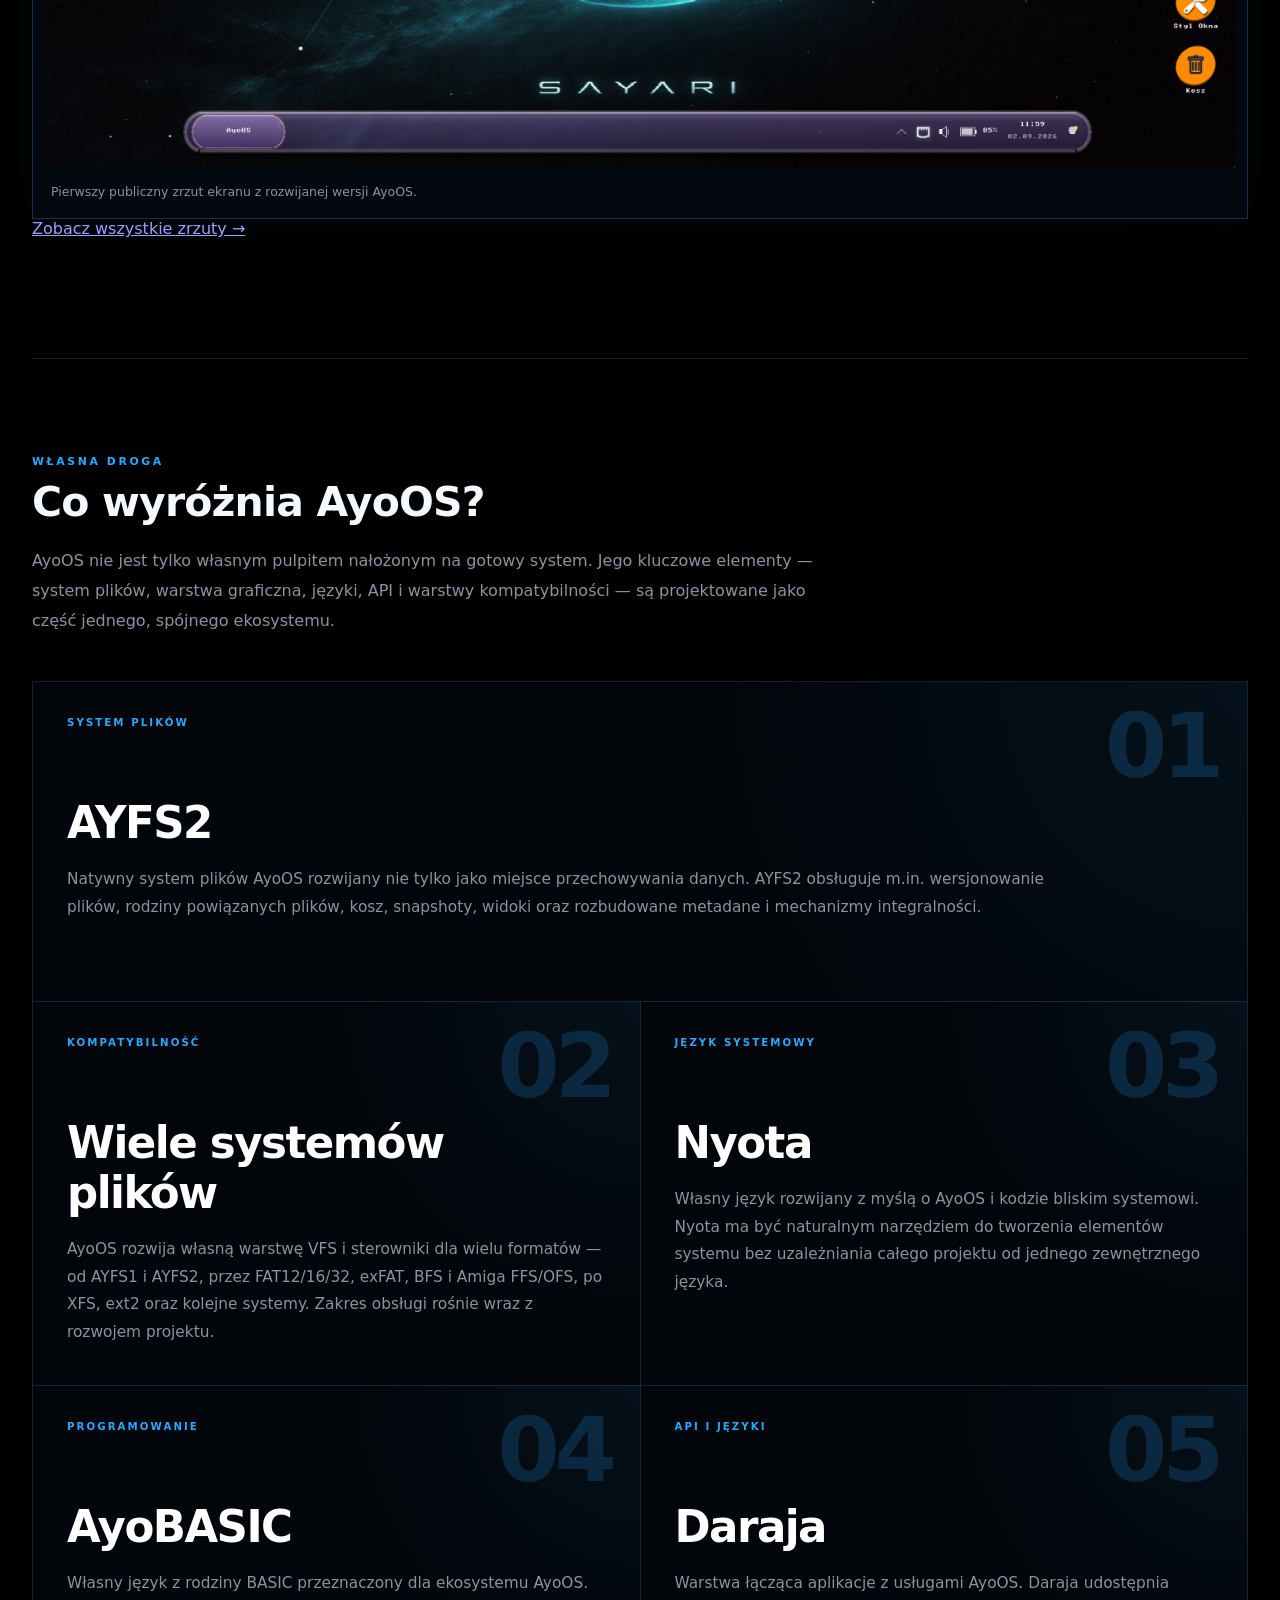
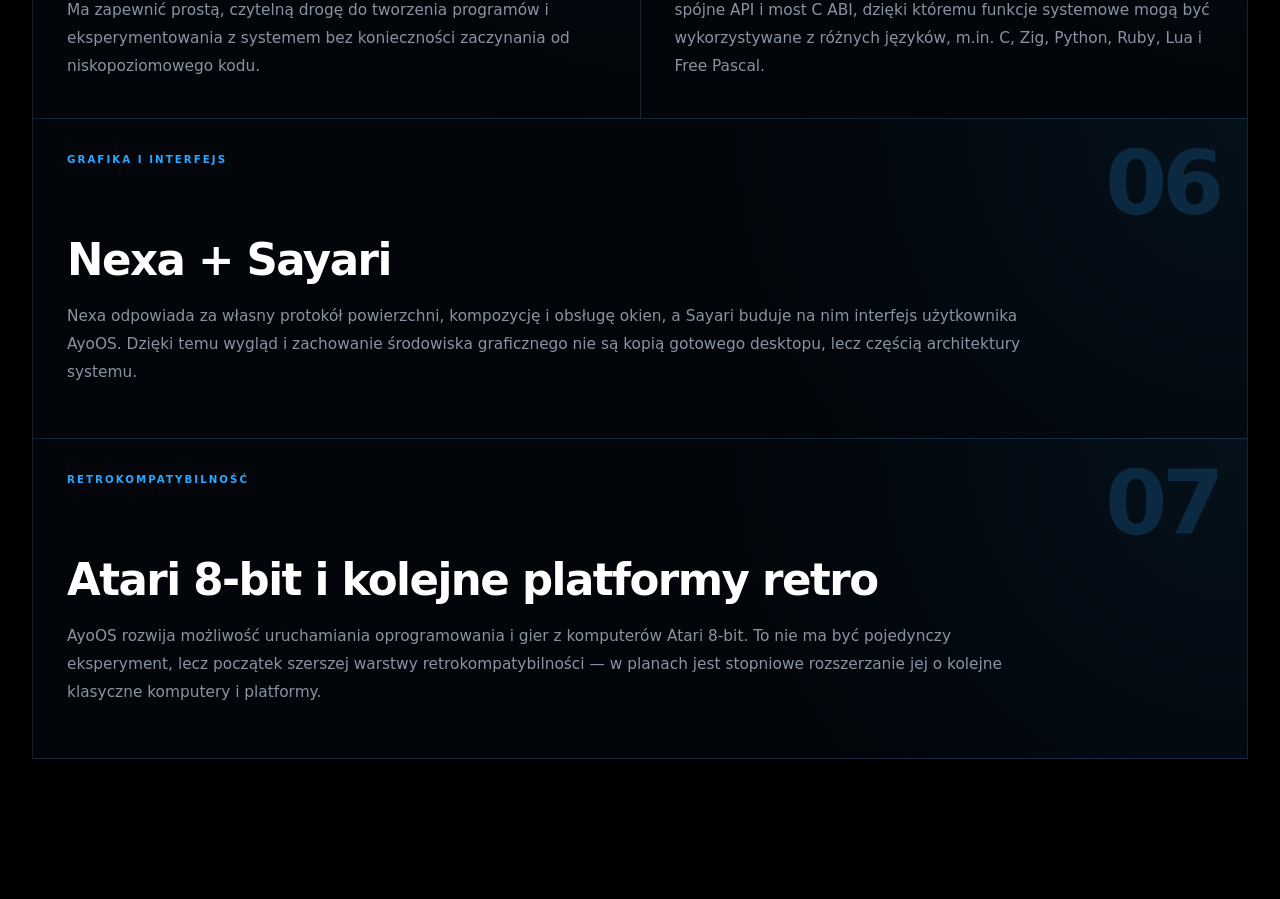
==== commit 2fd6002c: "Add screenshots gallery link to AyoOS page" ====
--- a/ayoos.html
+++ b/ayoos.html
@@ -6,7 +6,7 @@
     <meta name="description" content="AyoOS — świat systemu operacyjnego Ayo.">
     <meta name="theme-color" content="#000000">
     <title>AyoOS</title>
-    <link rel="stylesheet" href="ayoos.css?v=20260902-1235">
+    <link rel="stylesheet" href="ayoos.css?v=20260902-1248">
 </head>
 <body>
     <nav class="os-topbar" aria-label="Nawigacja AyoOS" data-i18n-aria="navAria">
@@ -48,6 +48,8 @@
                 >
                 <figcaption data-i18n="screenshotCaption">Pierwszy publiczny zrzut ekranu z rozwijanej wersji AyoOS.</figcaption>
             </figure>
+
+            <a class="os-gallery-link" href="screenshots.html" data-i18n="galleryLink">Zobacz wszystkie zrzuty →</a>
         </section>
 
         <section class="os-identity-section" aria-labelledby="os-identity-title">
@@ -126,6 +128,6 @@
         </section>
     </main>
 
-    <script src="ayoos-i18n.js?v=20260902-1235"></script>
+    <script src="ayoos-i18n.js?v=20260902-1248"></script>
 </body>
 </html>
--- a/ayoos.css
+++ b/ayoos.css
@@ -83,11 +83,46 @@
     letter-spacing: .22em;
 }
 
+.os-topbar-actions {
+    margin-left: auto;
+    display: flex;
+    align-items: center;
+    gap: 18px;
+}
+
 .os-back {
-    margin-left: auto;
     color: var(--muted);
     letter-spacing: .08em;
     font-weight: 700;
+}
+
+.os-language-switch {
+    display: flex;
+    align-items: center;
+    gap: 7px;
+    color: #526070;
+    font-size: .68rem;
+    font-weight: 800;
+    letter-spacing: .12em;
+}
+
+.language-button {
+    padding: 5px 0;
+    border: 0;
+    background: transparent;
+    color: #687483;
+    font: inherit;
+    letter-spacing: inherit;
+    cursor: pointer;
+    transition: color .18s ease, text-shadow .18s ease;
+}
+
+.language-button:hover,
+.language-button:focus-visible,
+.language-button.is-active {
+    color: #fff;
+    text-shadow: 0 0 12px rgba(42,168,255,.42);
+    outline: none;
 }
 
 .os-page {
@@ -255,6 +290,7 @@
     .os-topbar-inner {
         width: min(100% - 24px, 1600px);
         min-height: 56px;
+        gap: 10px;
     }
 
     .os-divider,
@@ -264,7 +300,16 @@
 
     .os-brand,
     .os-back {
-        font-size: .66rem;
+        font-size: .64rem;
+    }
+
+    .os-topbar-actions {
+        gap: 12px;
+    }
+
+    .os-language-switch {
+        gap: 5px;
+        font-size: .62rem;
     }
 
     .os-hero {
@@ -323,3 +368,9 @@
         margin-top: 64px;
     }
 }
+
+@media (max-width: 480px) {
+    .os-back {
+        display: none;
+    }
+}
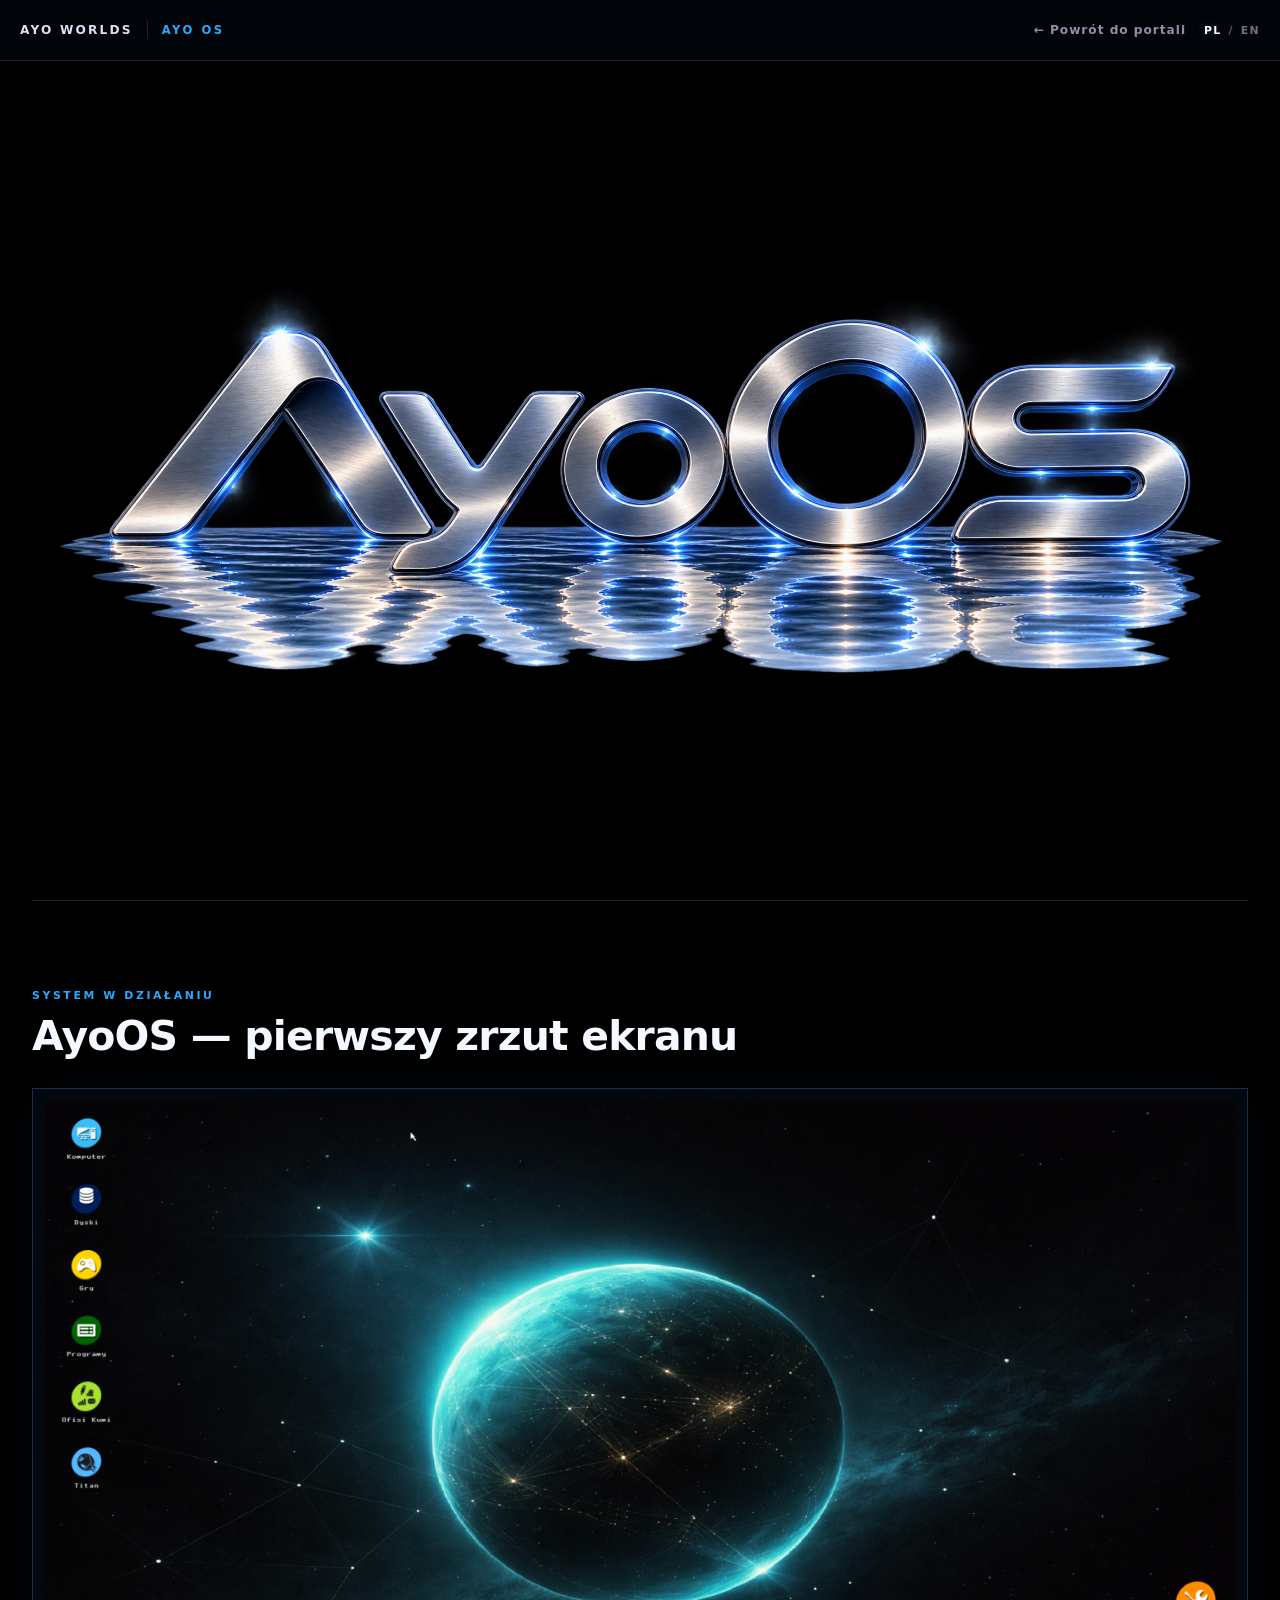
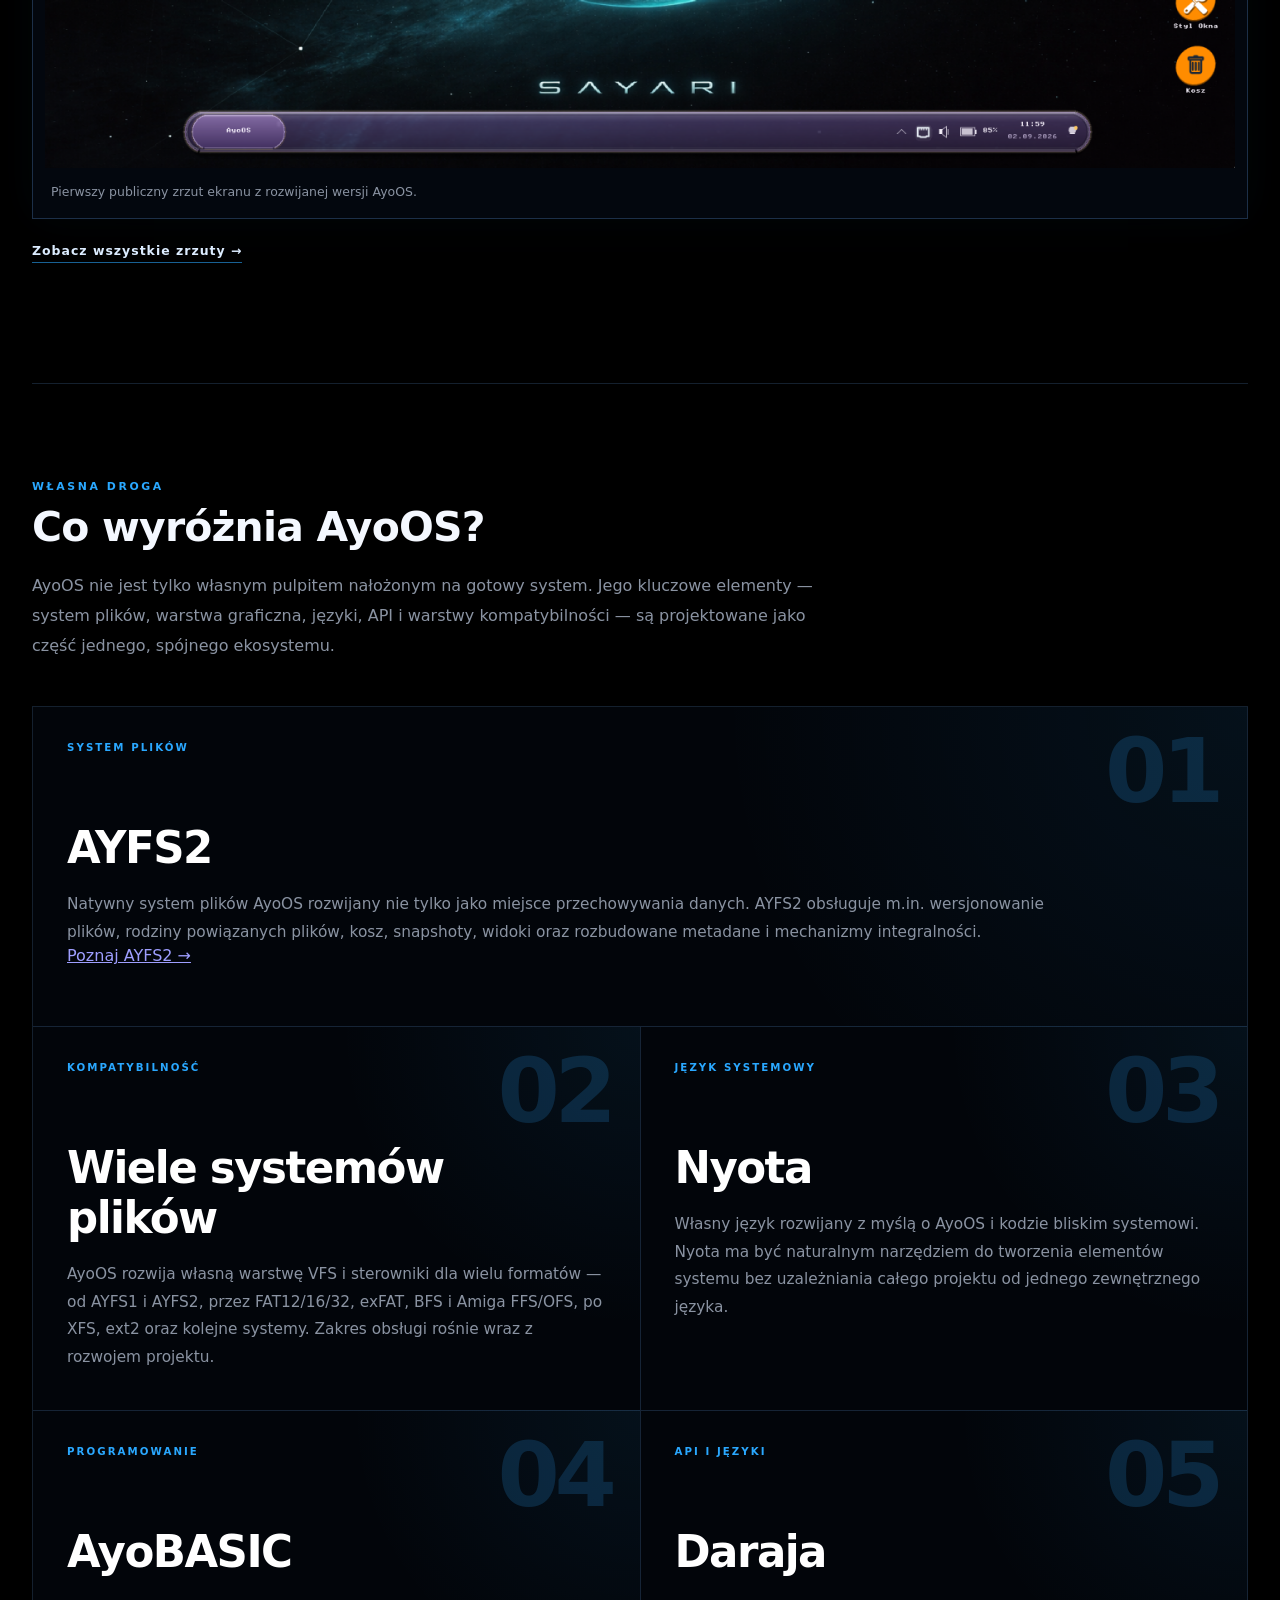
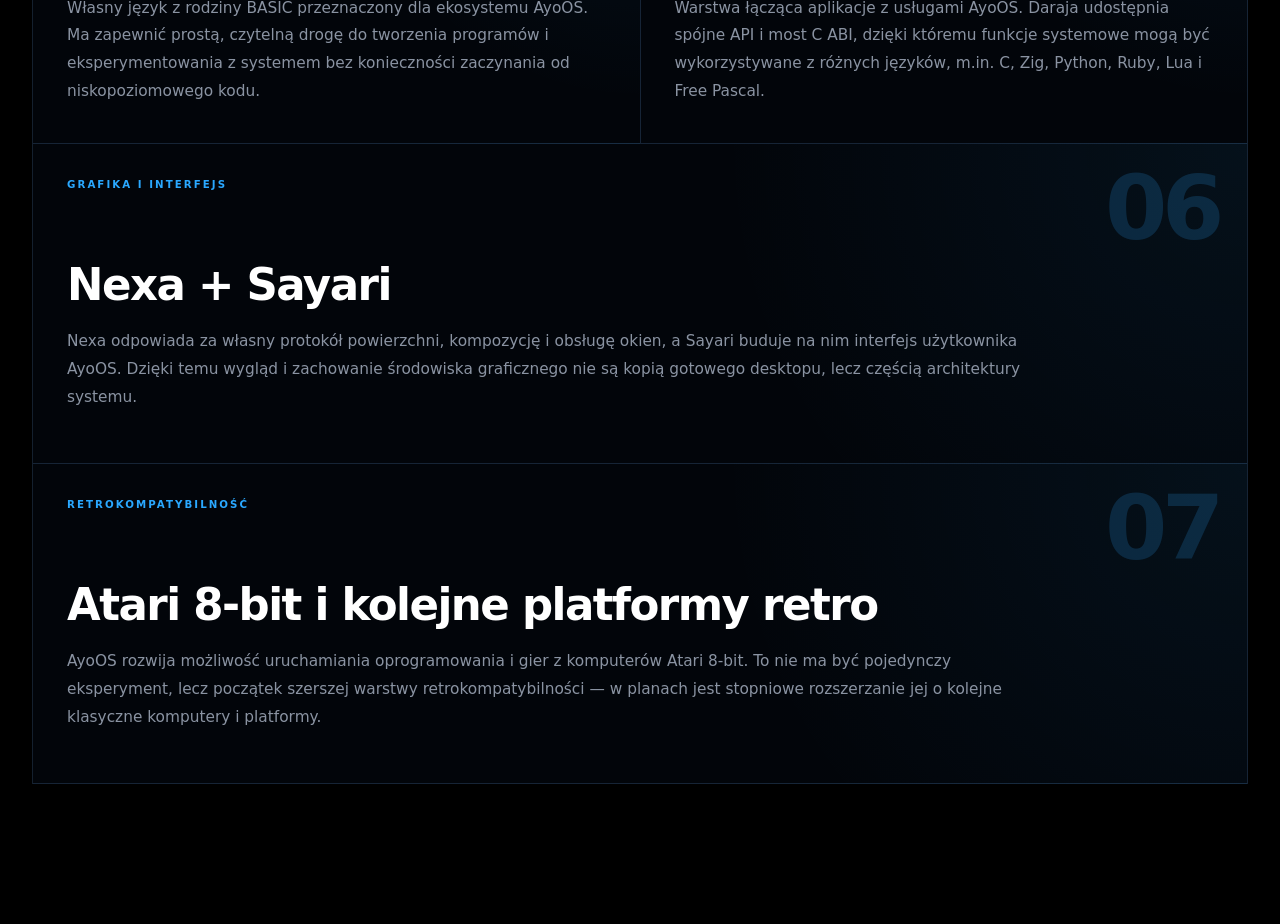
==== commit e6607bb5: "Link AYFS2 feature to dedicated page" ====
--- a/ayoos.html
+++ b/ayoos.html
@@ -6,7 +6,7 @@
     <meta name="description" content="AyoOS — świat systemu operacyjnego Ayo.">
     <meta name="theme-color" content="#000000">
     <title>AyoOS</title>
-    <link rel="stylesheet" href="ayoos.css?v=20260902-1248">
+    <link rel="stylesheet" href="ayoos.css?v=20260902-1258">
 </head>
 <body>
     <nav class="os-topbar" aria-label="Nawigacja AyoOS" data-i18n-aria="navAria">
@@ -69,6 +69,7 @@
                     <p data-i18n="ayfsText">
                         Natywny system plików AyoOS rozwijany nie tylko jako miejsce przechowywania danych. AYFS2 obsługuje m.in. wersjonowanie plików, rodziny powiązanych plików, kosz, snapshoty, widoki oraz rozbudowane metadane i mechanizmy integralności.
                     </p>
+                    <a class="os-feature-link" href="ayfs2.html" data-i18n="ayfsLink">Poznaj AYFS2 →</a>
                 </article>
 
                 <article class="os-feature-card">
@@ -128,6 +129,6 @@
         </section>
     </main>
 
-    <script src="ayoos-i18n.js?v=20260902-1248"></script>
+    <script src="ayoos-i18n.js?v=20260902-1258"></script>
 </body>
 </html>
--- a/ayoos.css
+++ b/ayoos.css
@@ -200,6 +200,27 @@
     line-height: 1.6;
 }
 
+.os-gallery-link {
+    display: inline-flex;
+    margin-top: 24px;
+    padding-bottom: 4px;
+    border-bottom: 1px solid rgba(42,168,255,.58);
+    color: #dcecff;
+    text-decoration: none;
+    font-size: .78rem;
+    font-weight: 800;
+    letter-spacing: .08em;
+    transition: color .18s ease, border-color .18s ease, text-shadow .18s ease;
+}
+
+.os-gallery-link:hover,
+.os-gallery-link:focus-visible {
+    color: #fff;
+    border-color: var(--blue);
+    text-shadow: 0 0 14px rgba(42,168,255,.38);
+    outline: none;
+}
+
 .os-identity-section {
     padding: 96px 0 140px;
 }
@@ -339,6 +360,13 @@
         text-align: center;
     }
 
+    .os-gallery-link {
+        display: flex;
+        width: fit-content;
+        margin-left: auto;
+        margin-right: auto;
+    }
+
     .os-identity-heading {
         margin-left: auto;
         margin-right: auto;
